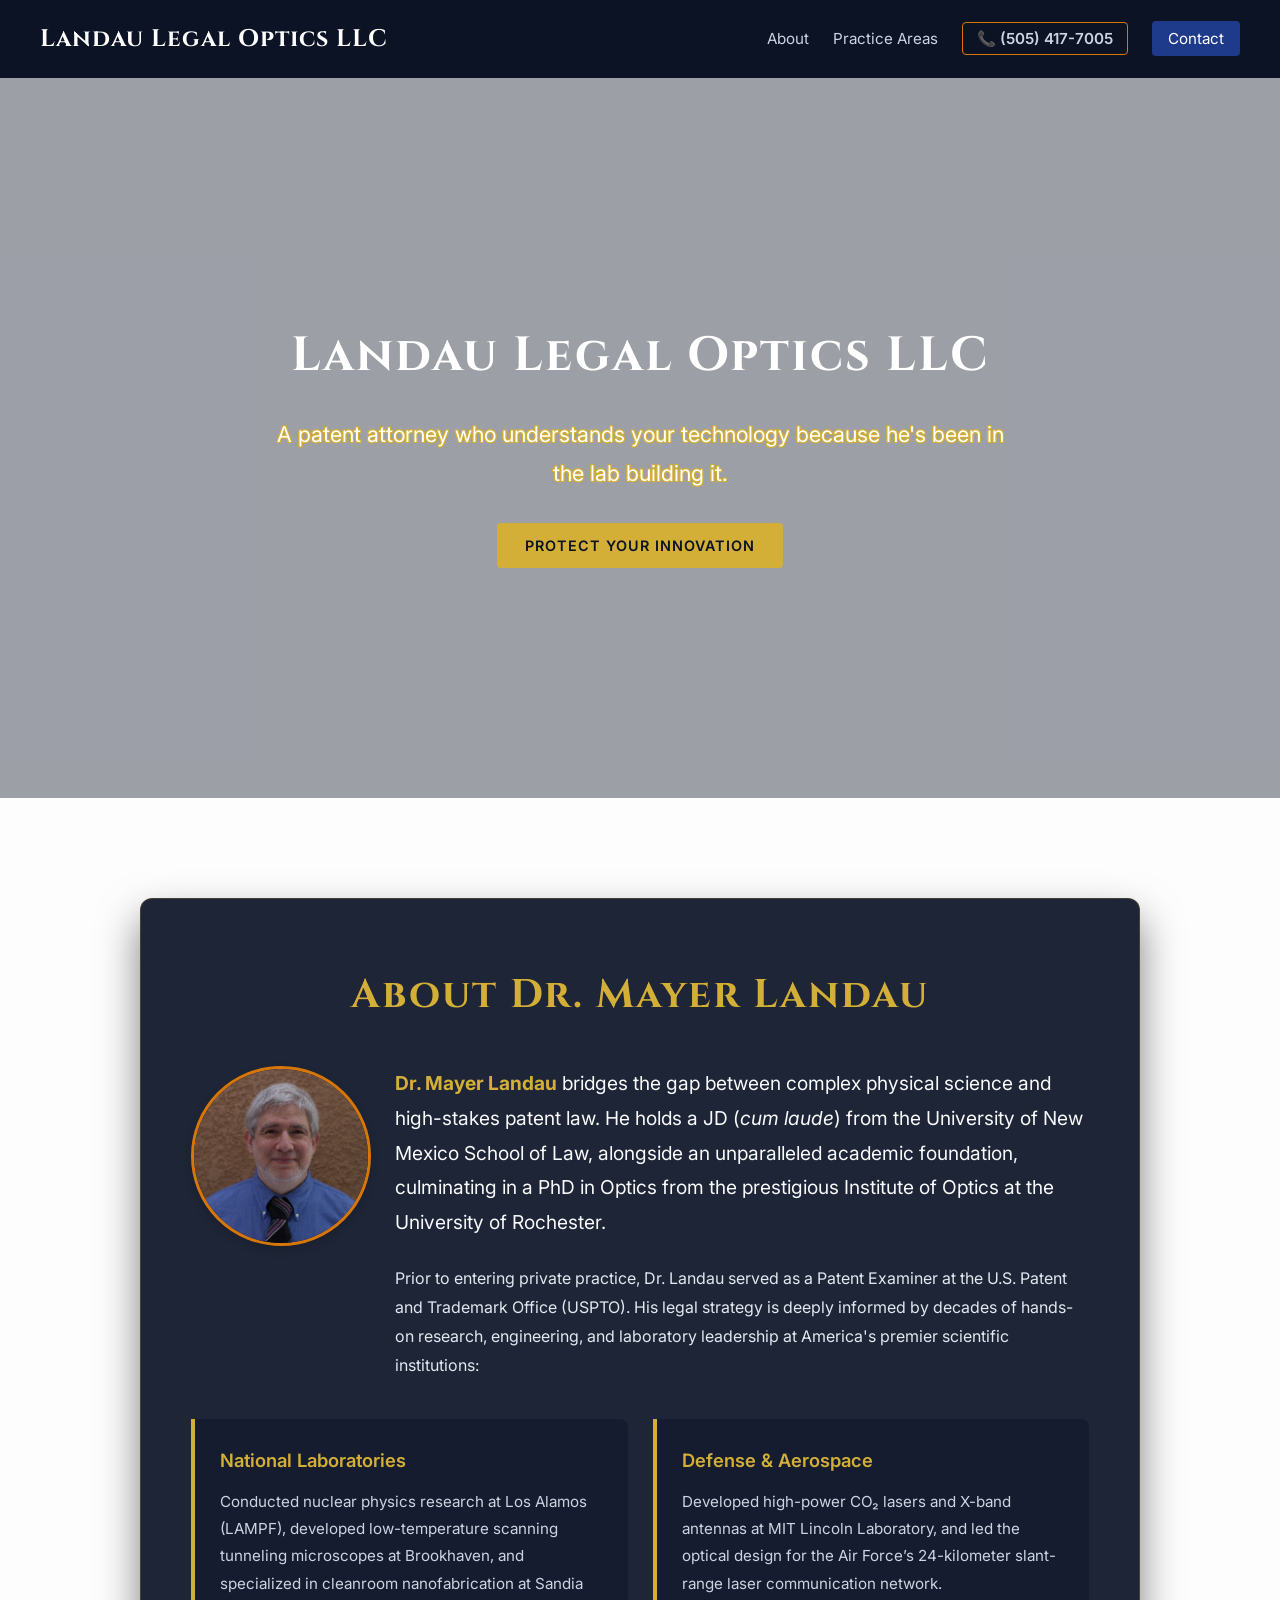
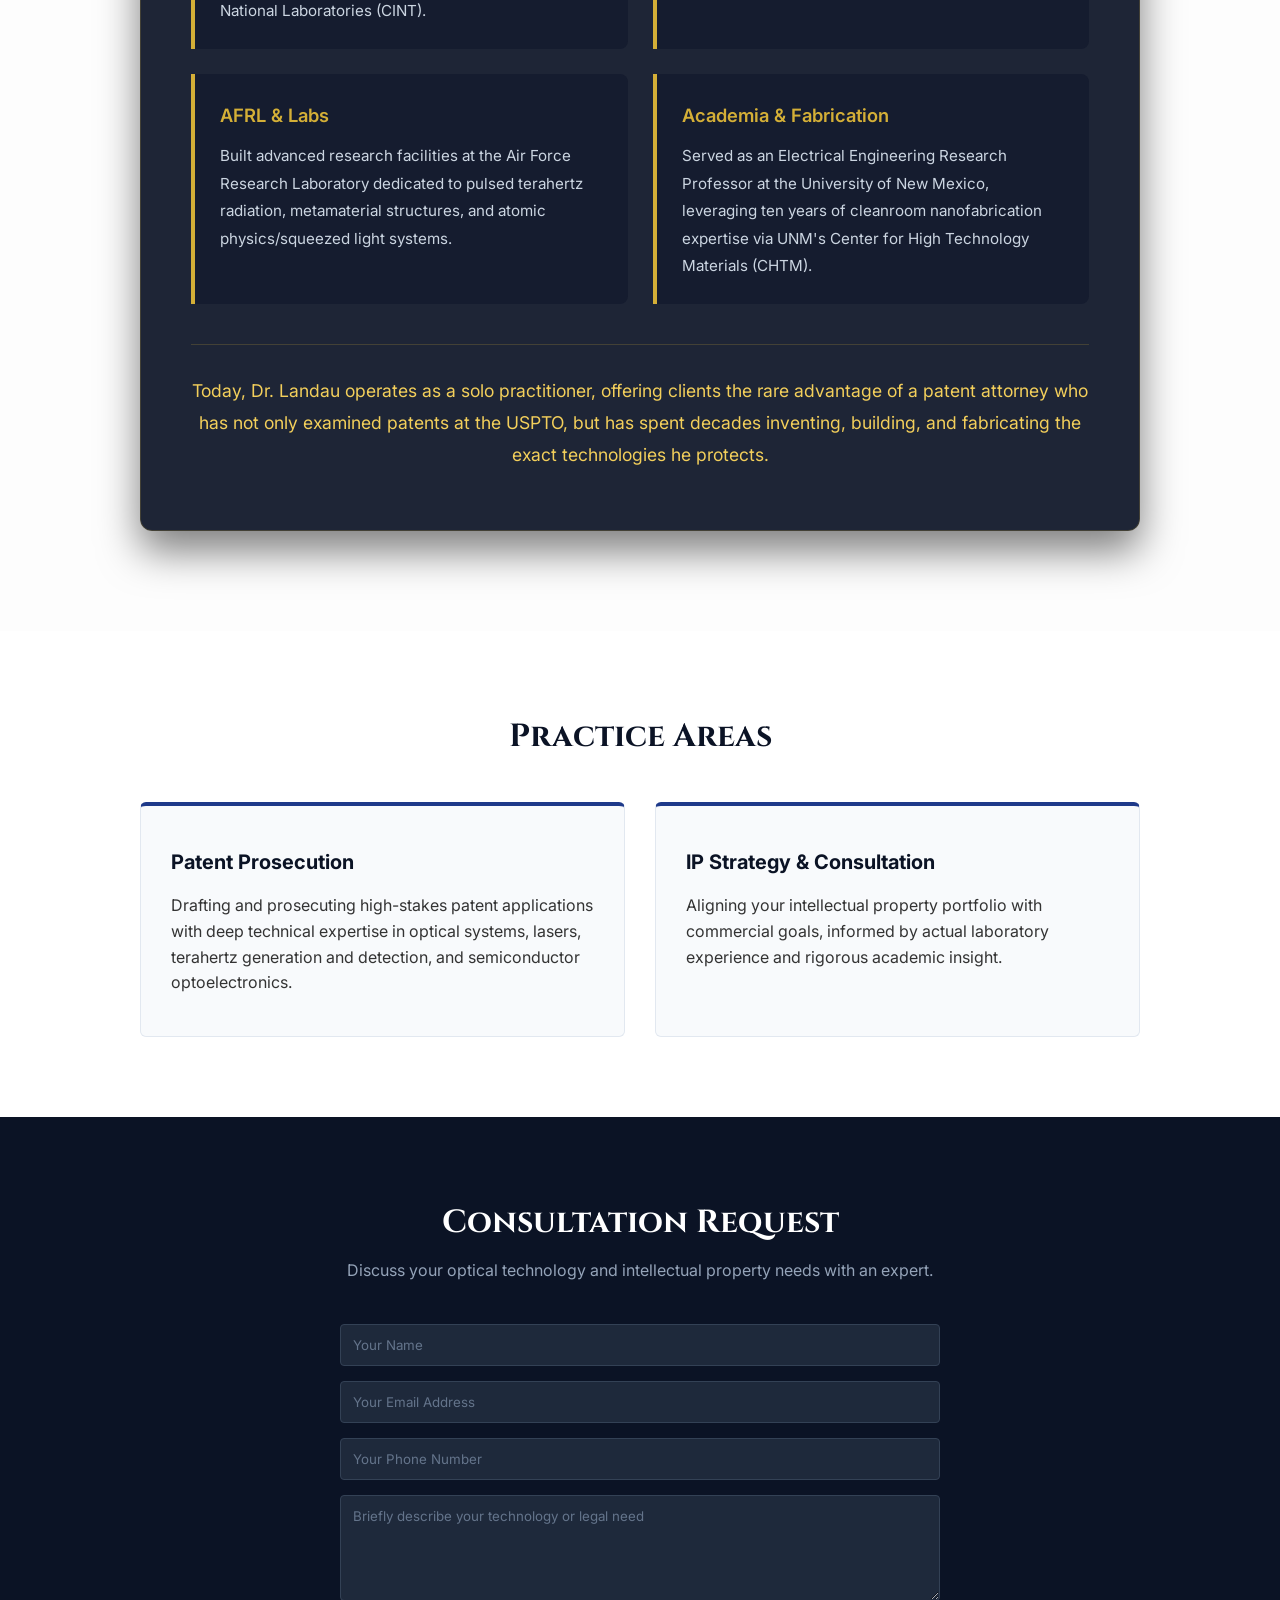
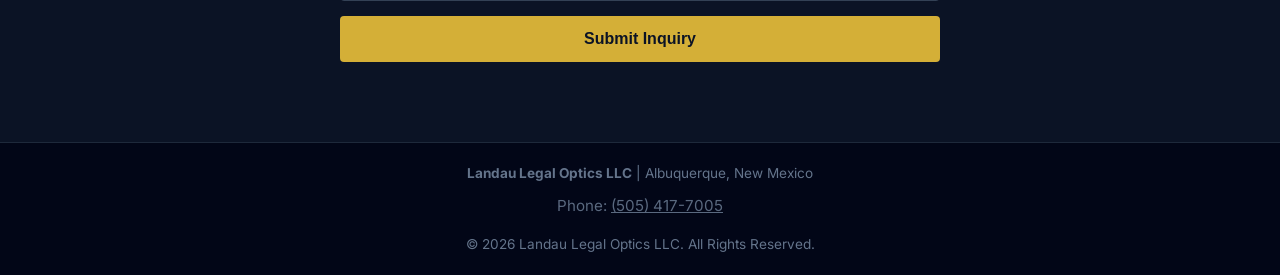
==== index.html @ c259e59f "Update stylesheet reference in index.html" ====
<!DOCTYPE html>
<html lang="en">
<head>
    <meta charset="UTF-8">
    <meta name="viewport" content="width=device-width, initial-scale=1.0">
    <title>Landau Legal Optics LLC | Patent Attorney</title>
    
    <!-- Your original stylesheet reference -->
    <link rel="stylesheet" href="styleFileForPatents.css">
    
    <!-- Google Fonts -->
    <link rel="preconnect" href="https://fonts.googleapis.com">
    <link rel="preconnect" href="https://fonts.gstatic.com" crossorigin>
    <link href="https://fonts.googleapis.com/css2?family=Cinzel:wght@500;700&family=Inter:wght@300;400;600&display=swap" rel="stylesheet">

    <!-- Cloudflare Turnstile Anti-Spam Script -->
    <script src="https://challenges.cloudflare.com/turnstile/v0/api.js" async defer></script>

    <style>
        /* Custom styling for phone link in header */
        .header-phone {
            color: #d97706; /* Vibrant warm amber hue */
            font-weight: 600;
            text-decoration: none;
            padding: 6px 14px;
            border: 1px solid #d97706;
            border-radius: 4px;
            transition: all 0.2s ease-in-out;
        }
        .header-phone:hover {
            background-color: #d97706;
            color: #ffffff;
        }

        /* Styles for the updated footer contact layout */
        .footer-details {
            margin-top: 10px;
            font-size: 0.95rem;
            opacity: 0.9;
        }
        .footer-details span {
            margin: 0 8px;
        }
    </style>
</head>
<body>

    <header class="main-header">
        <div class="logo">Landau Legal Optics LLC</div>
        <nav class="nav-links">
            <a href="#about">About</a>
            <a href="#services">Practice Areas</a>
            <!-- Replace 505-417-7005 with your actual phone number -->
            <a href="tel:5054177005" class="header-phone">📞 (505) 417-7005</a>
            <a href="#contact" class="btn-primary">Contact</a>
        </nav>
    </header>

    <section class="hero-section">
        <div class="hero-overlay"></div>
        <div class="hero-content">
            <h1>Landau Legal Optics LLC</h1>
            <p class="tagline">A patent attorney who understands your technology because he's been in the lab building it.</p>
            <a href="#contact" class="btn-action">Protect Your Innovation</a>
        </div>
    </section>

    <!-- Biography Section with Background Photo -->
<section id="about" class="bio-section-premium">
    <div class="bio-glass-panel">
        <h2>About Dr. Mayer Landau</h2>
        
        <!-- Flexible container for photo + introductory text -->
        <div class="bio-intro-container">
            <div class="bio-photo-wrapper">
                <img src="webPortrait1920x1426.jpg" alt="Dr. Mayer Landau, Patent Attorney" class="bio-photo">
            </div>
            <div class="bio-intro-text">
                <p class="bio-lead"><strong>Dr. Mayer Landau</strong> bridges the gap between complex physical science and high-stakes patent law. He holds a JD (<em>cum laude</em>) from the University of New Mexico School of Law, alongside an unparalleled academic foundation, culminating in a PhD in Optics from the prestigious Institute of Optics at the University of Rochester.</p>
                <p>Prior to entering private practice, Dr. Landau served as a Patent Examiner at the U.S. Patent and Trademark Office (USPTO). His legal strategy is deeply informed by decades of hands-on research, engineering, and laboratory leadership at America's premier scientific institutions:</p>
            </div>
        </div> <!-- Properly closes bio-intro-container -->

        <div class="bio-highlights-premium">
            <div class="highlight-card">
                <h3>National Laboratories</h3>
                <p>Conducted nuclear physics research at Los Alamos (LAMPF), developed low-temperature scanning tunneling microscopes at Brookhaven, and specialized in cleanroom nanofabrication at Sandia National Laboratories (CINT).</p>
            </div>
            <div class="highlight-card">
                <h3>Defense & Aerospace</h3>
                <p>Developed high-power CO₂ lasers and X-band antennas at MIT Lincoln Laboratory, and led the optical design for the Air Force’s 24-kilometer slant-range laser communication network.</p>
            </div>
            <div class="highlight-card">
                <h3>AFRL & Labs</h3>
                <p>Built advanced research facilities at the Air Force Research Laboratory dedicated to pulsed terahertz radiation, metamaterial structures, and atomic physics/squeezed light systems.</p>
            </div>
            <div class="highlight-card">
                <h3>Academia & Fabrication</h3>
                <p>Served as an Electrical Engineering Research Professor at the University of New Mexico, leveraging ten years of cleanroom nanofabrication expertise via UNM's Center for High Technology Materials (CHTM).</p>
            </div>
        </div>

        <p class="bio-footer-premium">Today, Dr. Landau operates as a solo practitioner, offering clients the rare advantage of a patent attorney who has not only examined patents at the USPTO, but has spent decades inventing, building, and fabricating the exact technologies he protects.</p>
    </div>
</section>

    <section id="services" class="services-section">
        <h2>Practice Areas</h2>
        <div class="services-grid">
            <div class="service-card">
                <h3>Patent Prosecution</h3>
                <p>Drafting and prosecuting high-stakes patent applications with deep technical expertise in optical systems, lasers, terahertz generation and detection, and semiconductor optoelectronics.</p>
            </div>
            <div class="service-card">
                <h3>IP Strategy & Consultation</h3>
                <p>Aligning your intellectual property portfolio with commercial goals, informed by actual laboratory experience and rigorous academic insight.</p>
            </div>
        </div>
    </section>

    <section id="contact" class="contact-section">
        <h2>Consultation Request</h2>
        <p>Discuss your optical technology and intellectual property needs with an expert.</p>
        <form class="contact-form" action="https://api.web3forms.com/submit" method="POST">
            <!-- Your unique access key -->
            <input type="hidden" name="access_key" value="41d775ec-784f-4478-9a0b-4e5d601a7ad0">
            
            <input type="text" name="name" placeholder="Your Name" required>
            <input type="email" name="email" placeholder="Your Email Address" required>
            <input type="tel" name="phone" placeholder="Your Phone Number">
            <textarea name="message" placeholder="Briefly describe your technology or legal need" rows="5" required></textarea>
              
            <!-- Cloudflare Turnstile Anti-Spam Widget (Optional but highly recommended) -->
            <!-- <div class="cf-turnstile" data-sitekey="0x4AAAAAAD7kCtltdoSoajpW"></div> -->
            <input type="checkbox" name="botcheck" class="hidden" style="display: none;">
            
            <button type="submit" class="btn-submit">Submit Inquiry</button>
        </form>
    </section>

    <footer class="main-footer">
        <p><strong>Landau Legal Optics LLC</strong> | Albuquerque, New Mexico</p>
        <p class="footer-details">
            <!-- Replace 505-417-7005 with your phone number -->
            Phone: <a href="tel:5054177005" style="color: inherit;">(505) 417-7005</a>
        </p>
        <p style="margin-top: 15px;">&copy; 2026 Landau Legal Optics LLC. All Rights Reserved.</p>
    </footer>

</body>
</html>
---- styleFileForPatents.css ----
/* --- Global Reset & Base Styles --- */
* {
    margin: 0;
    padding: 0;
    box-sizing: border-box;
}

body {
    font-family: 'Inter', sans-serif;
    color: #333;
    line-height: 1.6;
    background-color: #fdfdfd;
}

/* --- Navigation Header --- */
.main-header {
    display: flex;
    justify-content: space-between;
    align-items: center;
    padding: 20px 40px;
    background-color: #0b1325; /* Deep, professional navy */
    color: #fff;
    position: sticky;
    top: 0;
    z-index: 100;
}

.logo {
    font-family: 'Cinzel', serif; /* Elegant, editorial serif for legal branding */
    font-size: 1.5rem;
    font-weight: 700;
    letter-spacing: 1px;
}

.nav-links a {
    color: #cbd5e1;
    text-decoration: none;
    margin-left: 20px;
    font-size: 0.95rem;
    transition: color 0.3s ease;
}

.nav-links a:hover {
    color: #fff;
}

.nav-links .btn-primary {
    background-color: #1e3a8a;
    padding: 8px 16px;
    border-radius: 4px;
    color: #fff;
}

.nav-links .btn-primary:hover {
    background-color: #2563eb;
}

/* --- Hero Section (with Optics Lab Background) --- */
.hero-section {
    position: relative;
    height: 80vh;
    min-height: 500px;
    display: flex;
    align-items: center;
    justify-content: center;
    text-align: center;
    color: #fff;
    /* Placeholder image path - replace with your actual image file */
    background-image: url('photo-optics-01.jpg'); 
    background-size: cover;
    background-position: center;
    background-repeat: no-repeat;
}

/* Semi-transparent dark overlay to make text highly readable */
.hero-overlay {
    position: absolute;
    top: 0;
    left: 0;
    width: 100%;
    height: 100%;
    background: rgba(11, 19, 37, 0.4); /* Deep navy tint */
    z-index: 1;
}

.hero-content {
    position: relative;
    z-index: 2;
    max-width: 800px;
    padding: 20px;
}

.hero-content h1 {
    font-family: 'Cinzel', serif;
    font-size: 3rem;
    margin-bottom: 20px;
    letter-spacing: 2px;
}

/*.hero-content .tagline {
    font-size: 1.35rem;
    font-weight: 300;
    margin-bottom: 40px;
    line-height: 1.8;
    color: #e2e8f0;
}*/
.hero-content .tagline {
    font-size: 1.35rem;
    font-weight: 400; /* Bumped to 400 so the outline looks cleaner on the letters */
    margin-bottom: 40px;
    line-height: 1.8;
    color: #ffffff; /* Crisp white for the core text filling */
    
    /* 8-way text shadow grid using your signature gold/yellow tone */
    text-shadow: 
        -1px -1px 0 #d4af37,  1px -1px 0 #d4af37, -1px  1px 0 #d4af37,  1px  1px 0 #d4af37,
        -1px  0px 0 #d4af37,  1px  0px 0 #d4af37,  0px -1px 0 #d4af37,  0px  1px 0 #d4af37;
     
    /* Native stroke rendering */
    /*-webkit-text-stroke: 1px #d4af37;*/
}


.btn-action {
    background-color: #d4af37; /* Clean gold accent color */
    color: #0b1325;
    padding: 14px 28px;
    text-decoration: none;
    font-weight: 600;
    border-radius: 4px;
    text-transform: uppercase;
    font-size: 0.9rem;
    letter-spacing: 1px;
    transition: background-color 0.3s ease;
}

.btn-action:hover {
    background-color: #f3cf5b;
}

/* --- Practice Areas Section --- */
.services-section {
    padding: 80px 40px;
    text-align: center;
    background-color: #fff;
}

.services-section h2 {
    font-family: 'Cinzel', serif;
    font-size: 2rem;
    margin-bottom: 40px;
    color: #0b1325;
}

.services-grid {
    display: flex;
    justify-content: center;
    gap: 30px;
    max-width: 1000px;
    margin: 0 auto;
    flex-wrap: wrap;
}

.service-card {
    background: #f8fafc;
    border: 1px solid #e2e8f0;
    padding: 40px 30px;
    border-radius: 6px;
    flex: 1;
    min-width: 280px;
    text-align: left;
    border-top: 4px solid #1e3a8a;
}

.service-card h3 {
    margin-bottom: 15px;
    color: #0b1325;
    font-size: 1.25rem;
}

/* --- Contact Section --- */
.contact-section {
    padding: 80px 40px;
    background-color: #0b1325;
    color: #fff;
    text-align: center;
}

.contact-section h2 {
    font-family: 'Cinzel', serif;
    font-size: 2rem;
    margin-bottom: 10px;
}

.contact-section p {
    color: #94a3b8;
    margin-bottom: 40px;
}

.contact-form {
    max-width: 600px;
    margin: 0 auto;
    display: flex;
    flex-direction: column;
    gap: 15px;
}

.contact-form input, 
.contact-form textarea {
    width: 100%;
    padding: 12px;
    border: 1px solid #334155;
    background-color: #1e293b;
    color: #fff;
    border-radius: 4px;
    font-family: 'Inter', sans-serif;
}

.contact-form input::placeholder, 
.contact-form textarea::placeholder {
    color: #64748b;
}

.btn-submit {
    background-color: #d4af37;
    color: #0b1325;
    border: none;
    padding: 14px;
    font-weight: 600;
    border-radius: 4px;
    cursor: pointer;
    font-size: 1rem;
    transition: background-color 0.3s ease;
}

.btn-submit:hover {
    background-color: #f3cf5b;
}

/* --- Footer --- */
.main-footer {
    background-color: #020617;
    color: #64748b;
    text-align: center;
    padding: 20px;
    font-size: 0.85rem;
    border-top: 1px solid #1e293b;
}

/* --- Responsive Adjustments --- */
@media (max-width: 768px) {
    .hero-content h1 {
        font-size: 2.2rem;
    }
    .hero-content .tagline {
        font-size: 1.1rem;
    }
    .main-header {
        flex-direction: column;
        gap: 15px;
    }
}

/* --- Premium Biography Section --- */
.bio-section-premium {
    position: relative;
    padding: 100px 40px;
    /* Replace with your second lab photo filename if different */
    background-image: url('photo-optics-02.jpg'); 
    background-size: cover;
    background-position: center;
    background-attachment: fixed; /* Optional: gives a nice parallax scrolling effect */
    background-repeat: no-repeat;
    display: flex;
    justify-content: center;
    align-items: center;
}

/* Semi-transparent dark container to house the text securely */
.bio-glass-panel {
    background: rgba(11, 19, 37, 0.92); /* Deep navy tint matching header */
    border: 1px solid rgba(212, 175, 55, 0.2); /* Subtle gold border edge */
    border-radius: 12px;
    max-width: 1000px;
    width: 100%;
    padding: 60px 50px;
    box-shadow: 0 20px 40px rgba(0, 0, 0, 0.5);
    color: #e2e8f0; /* Crisp off-white text for readability */
    line-height: 1.8;
}

.bio-glass-panel h2 {
    font-family: 'Cinzel', serif;
    font-size: 2.5rem;
    color: #d4af37; /* Antique Gold Title */
    text-align: center;
    margin-bottom: 35px;
    letter-spacing: 2px;
}

.bio-lead {
    font-size: 1.2rem;
    color: #f8fafc;
    margin-bottom: 25px;
}

.bio-lead strong {
    color: #d4af37; /* Pops the name out in gold */
}

/* Grid Layout for the Credentials */
.bio-highlights-premium {
    display: grid;
    grid-template-columns: repeat(auto-fit, minmax(400px, 1fr));
    gap: 25px;
    margin: 40px 0;
}

.highlight-card {
    background: rgba(15, 23, 42, 0.6); /* Slightly darker box contrast */
    border-left: 4px solid #d4af37; /* Gold accent pillar */
    padding: 25px;
    border-radius: 0 8px 8px 0;
}

.highlight-card h3 {
    font-family: 'Inter', sans-serif;
    color: #d4af37;
    font-size: 1.15rem;
    font-weight: 600;
    margin-bottom: 10px;
}

.highlight-card p {
    font-size: 0.95rem;
    color: #cbd5e1;
    margin: 0;
}

.bio-footer-premium {
    font-weight: 400;
    font-size: 1.1rem;
    color: #f3cf5b; /* Soft gold signature conclusion */
    border-top: 1px solid rgba(212, 175, 55, 0.2);
    padding-top: 30px;
    margin-top: 40px;
    text-align: center;
}

/* Responsive fixes for mobile devices */
@media (max-width: 768px) {
    .bio-section-premium {
        padding: 40px 20px;
    }
    .bio-glass-panel {
        padding: 30px 20px;
    }
    .bio-glass-panel h2 {
        font-size: 1.8rem;
    }
    .bio-highlights-premium {
        grid-template-columns: 1fr;
    }
}
    /* Bio Photo Layout Constraints */
.bio-intro-container {
    display: flex;
    flex-direction: column;
    align-items: center;
    gap: 1.5rem;
    margin-bottom: 2rem;
}

.bio-photo-wrapper {
    flex-shrink: 0;
    width: 180px;
    height: 180px;
}

.bio-photo {
    width: 100%;
    height: 100%;
    object-fit: cover;
    border-radius: 50%;
    border: 3px solid #d97706;
    box-shadow: 0 4px 10px rgba(0, 0, 0, 0.15);
}

@media (min-width: 768px) {
    .bio-intro-container {
        flex-direction: row;
        align-items: flex-start;
    }
}
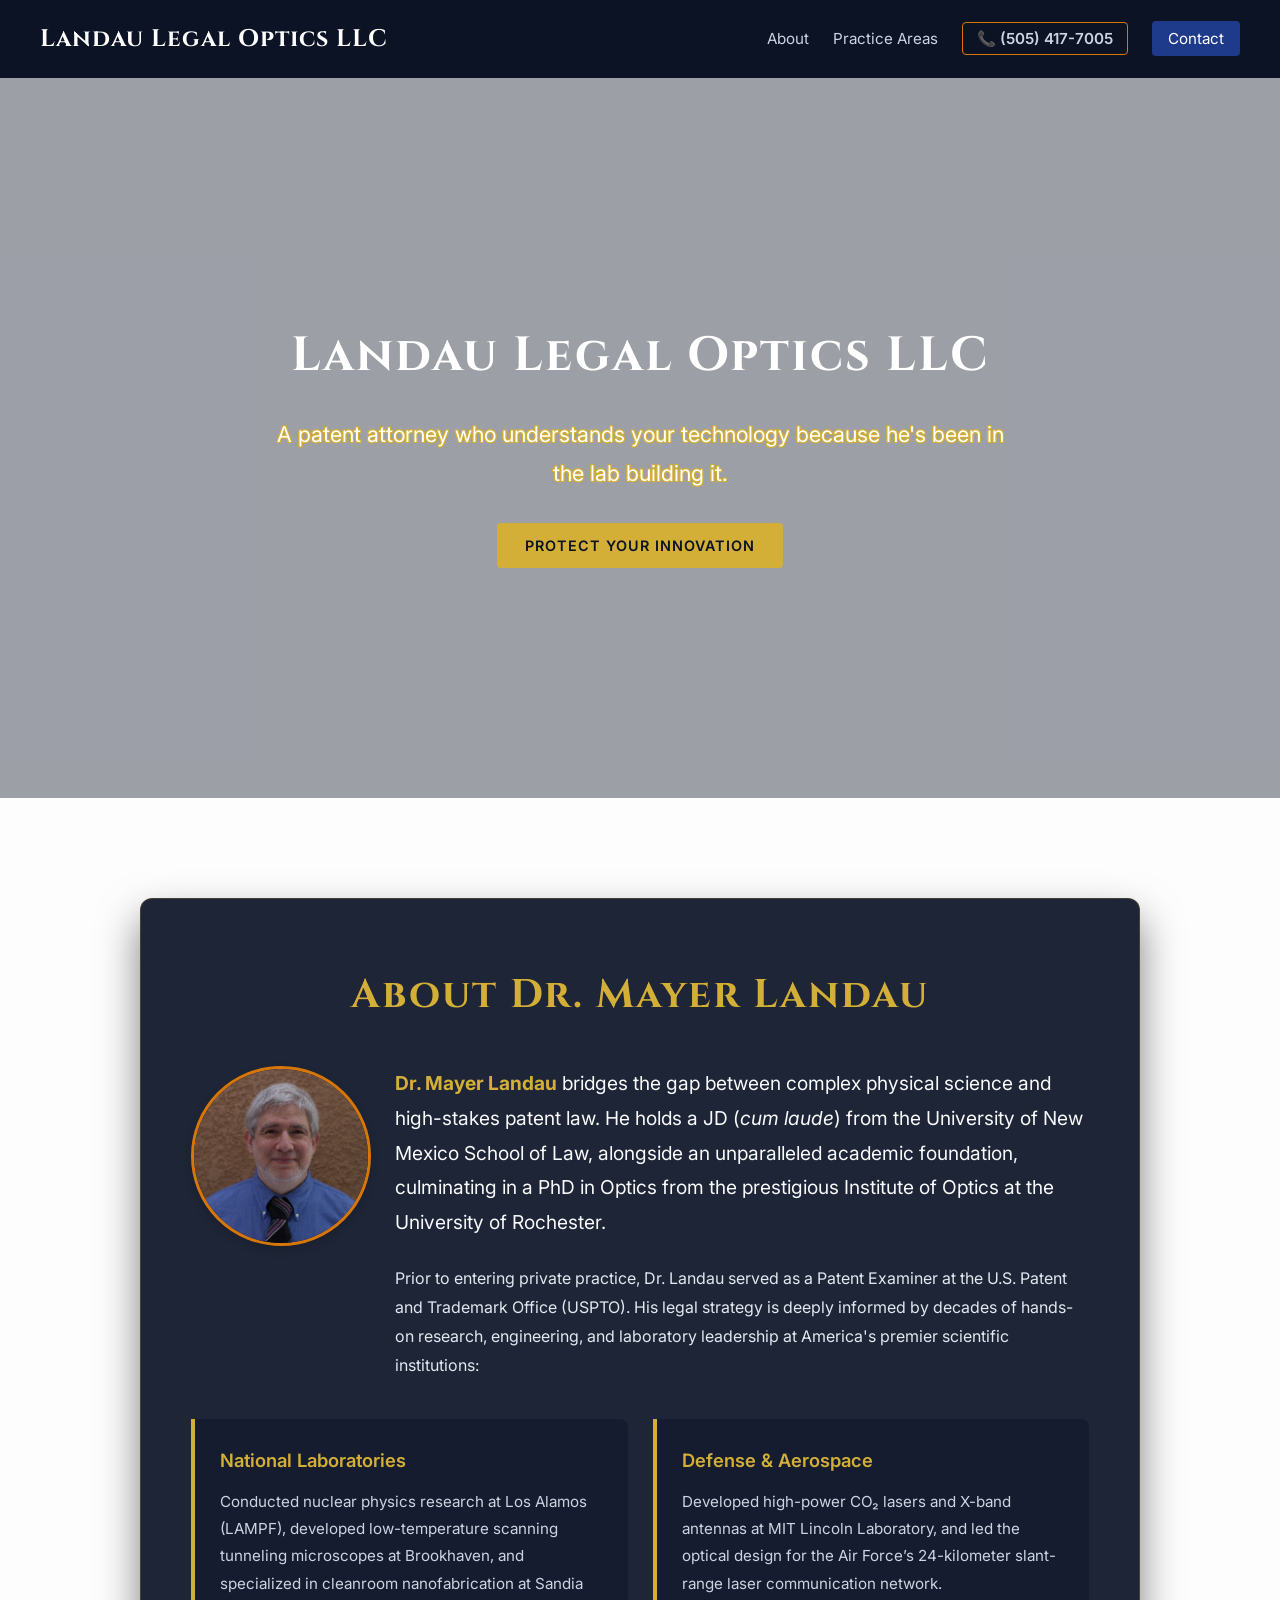
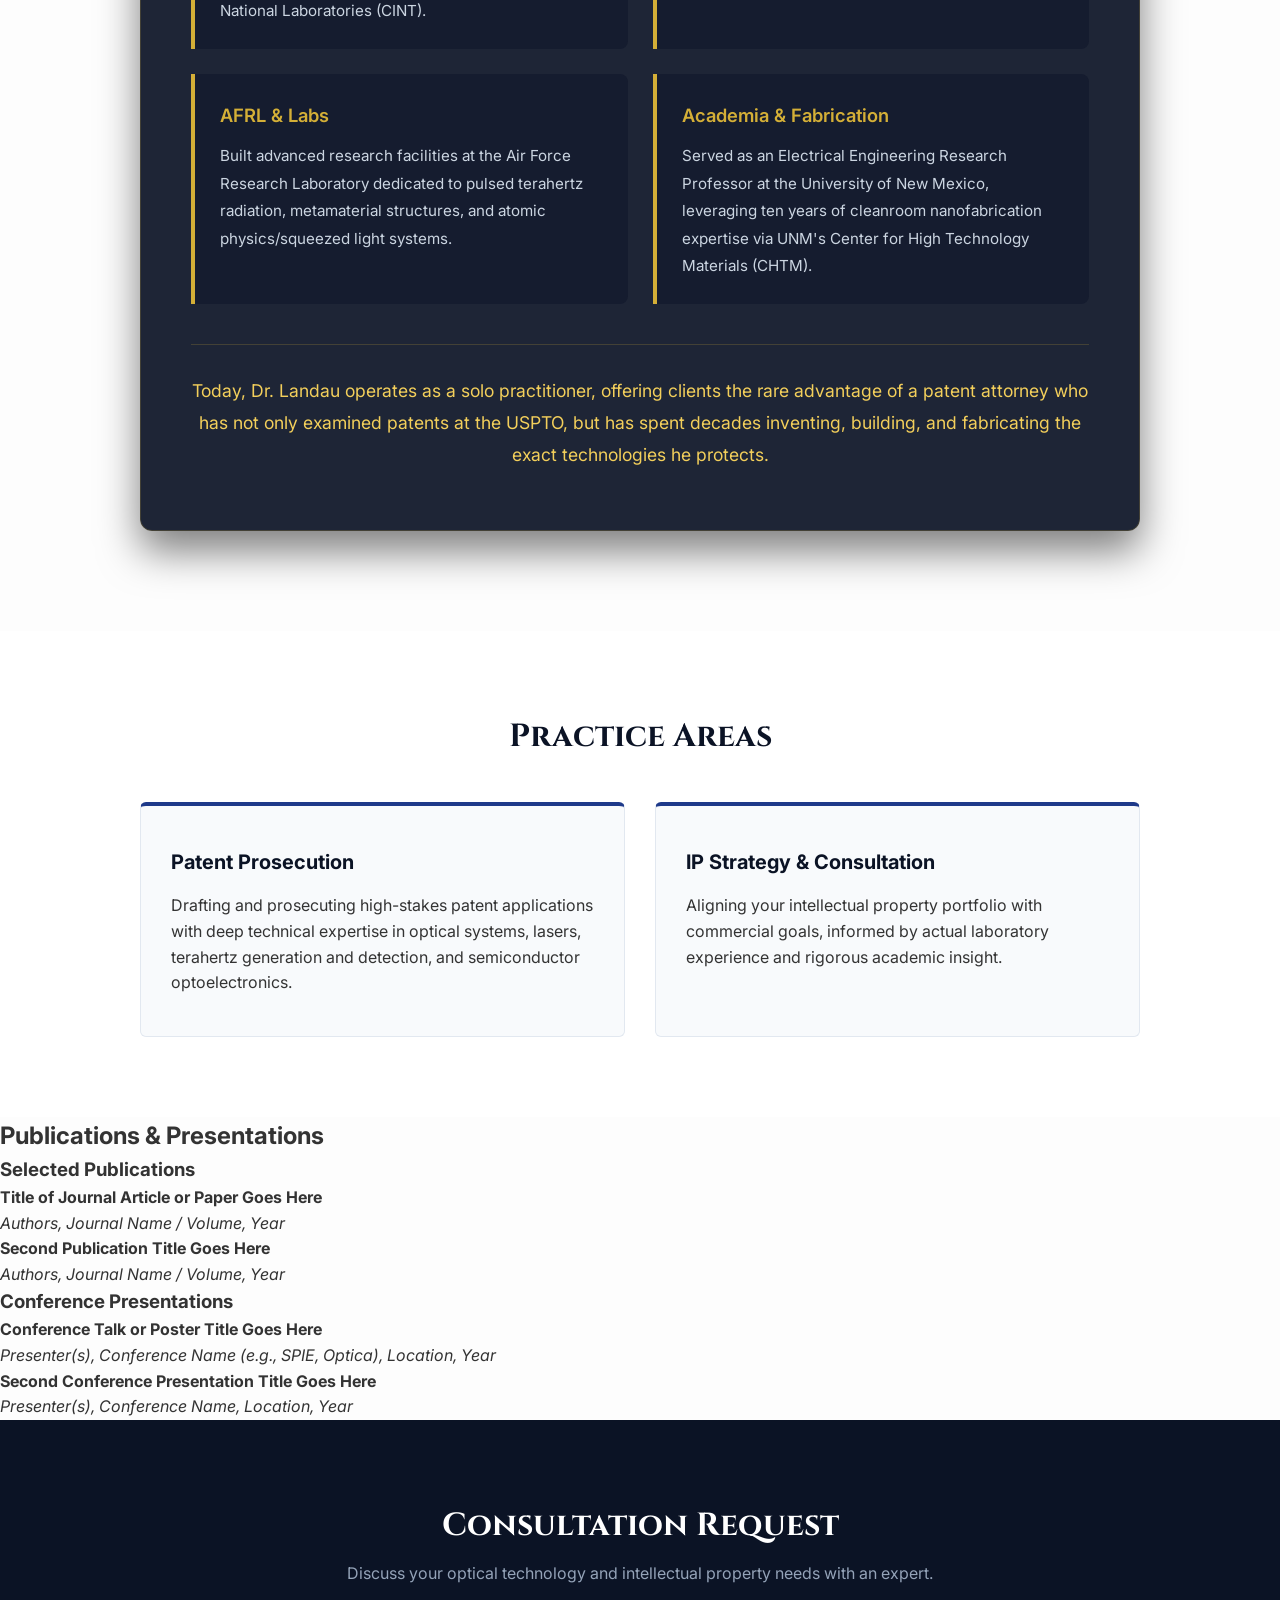
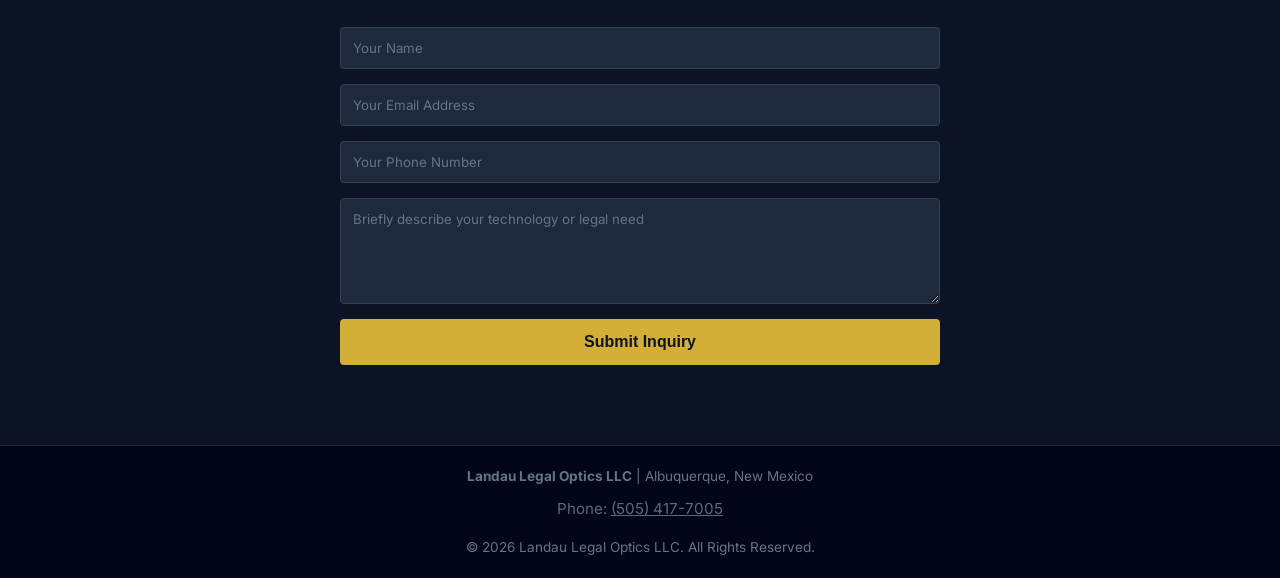
==== commit 4365b3bf: "Refactor index.html structure and content" ====
--- a/index.html
+++ b/index.html
@@ -118,6 +118,45 @@
         </div>
     </section>
 
+
+    <!-- Publications & Presentations Section -->
+    <section id="publications" class="publications-section">
+        <h2>Publications & Presentations</h2>
+        <div class="publications-container">
+            
+            <!-- Journal Publications Category -->
+            <div class="pub-category">
+                <h3>Selected Publications</h3>
+                <ul class="pub-list">
+                    <li>
+                        <strong>Title of Journal Article or Paper Goes Here</strong><br>
+                        <em>Authors, Journal Name / Volume, Year</em>
+                    </li>
+                    <li>
+                        <strong>Second Publication Title Goes Here</strong><br>
+                        <em>Authors, Journal Name / Volume, Year</em>
+                    </li>
+                </ul>
+            </div>
+
+            <!-- Conference Presentations Category -->
+            <div class="pub-category">
+                <h3>Conference Presentations</h3>
+                <ul class="pub-list">
+                    <li>
+                        <strong>Conference Talk or Poster Title Goes Here</strong><br>
+                        <em>Presenter(s), Conference Name (e.g., SPIE, Optica), Location, Year</em>
+                    </li>
+                    <li>
+                        <strong>Second Conference Presentation Title Goes Here</strong><br>
+                        <em>Presenter(s), Conference Name, Location, Year</em>
+                    </li>
+                </ul>
+            </div>
+
+        </div>
+    </section>
+    
     <section id="contact" class="contact-section">
         <h2>Consultation Request</h2>
         <p>Discuss your optical technology and intellectual property needs with an expert.</p>
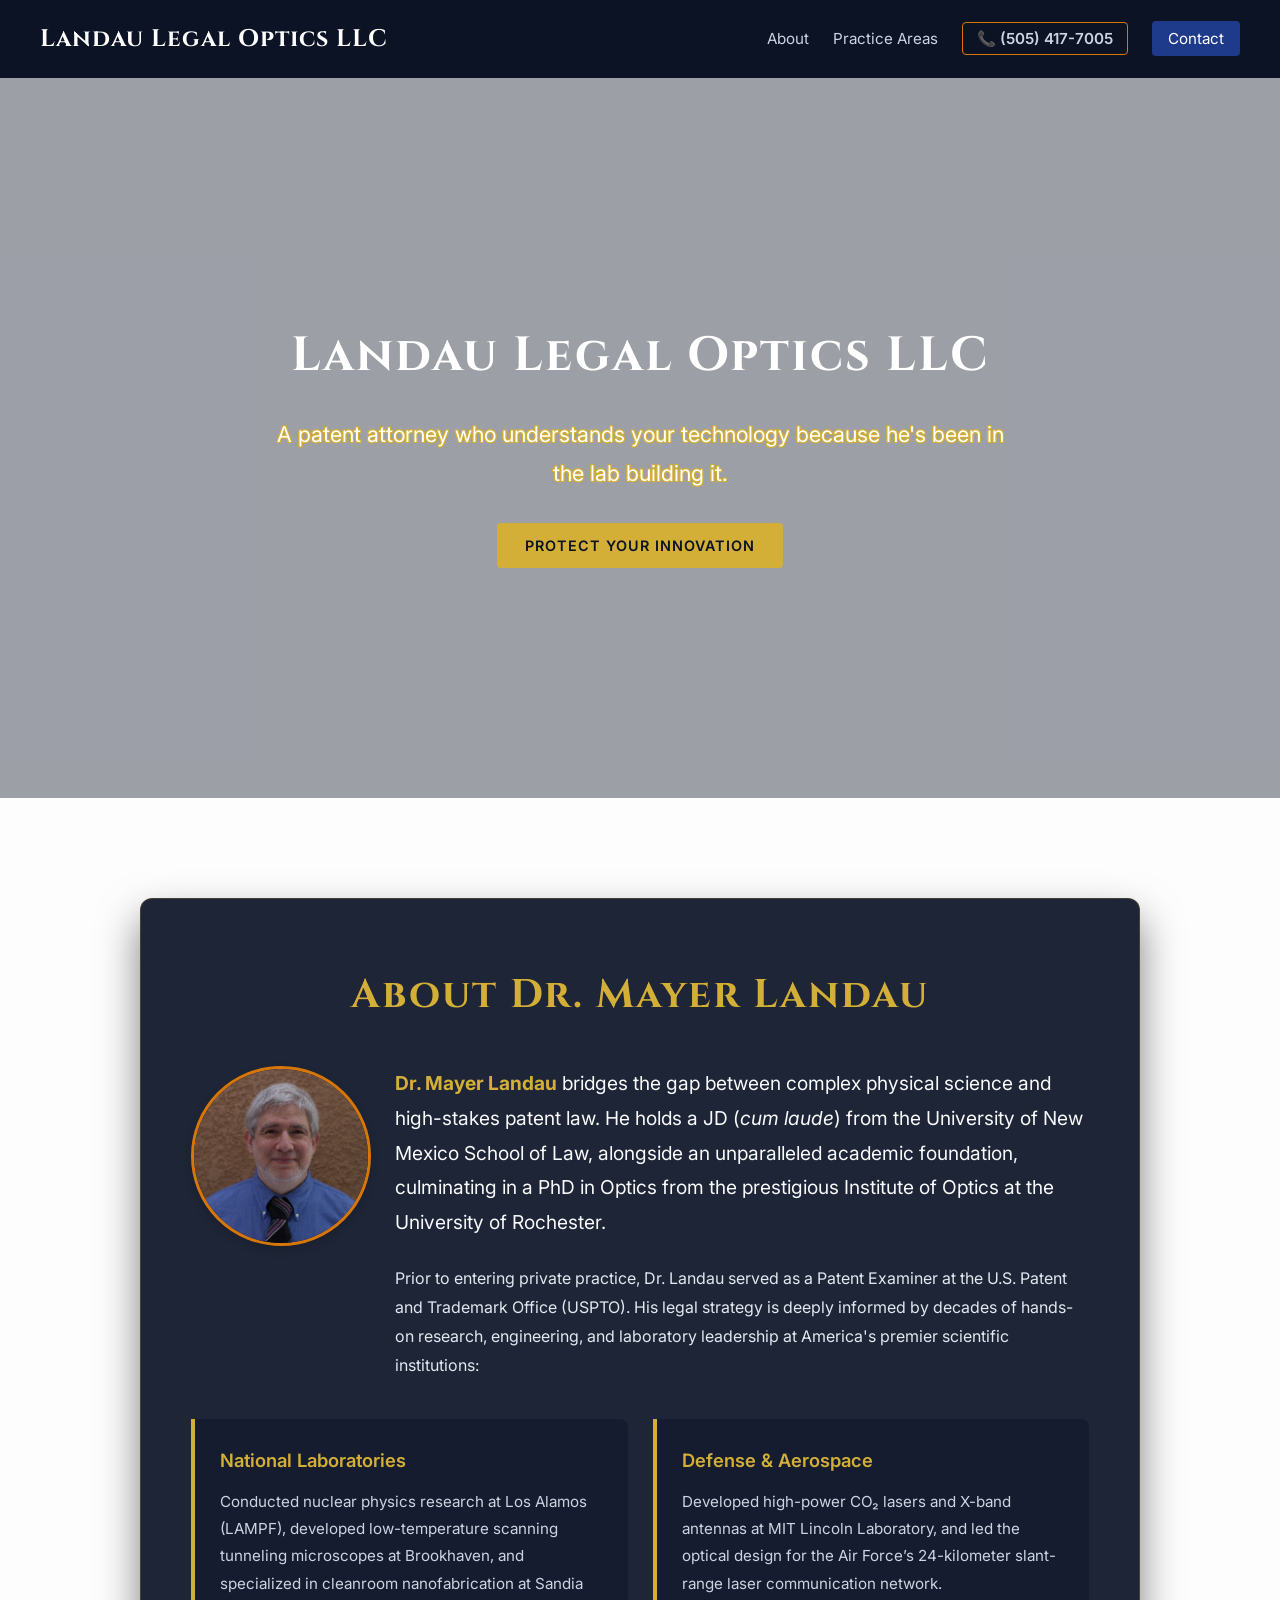
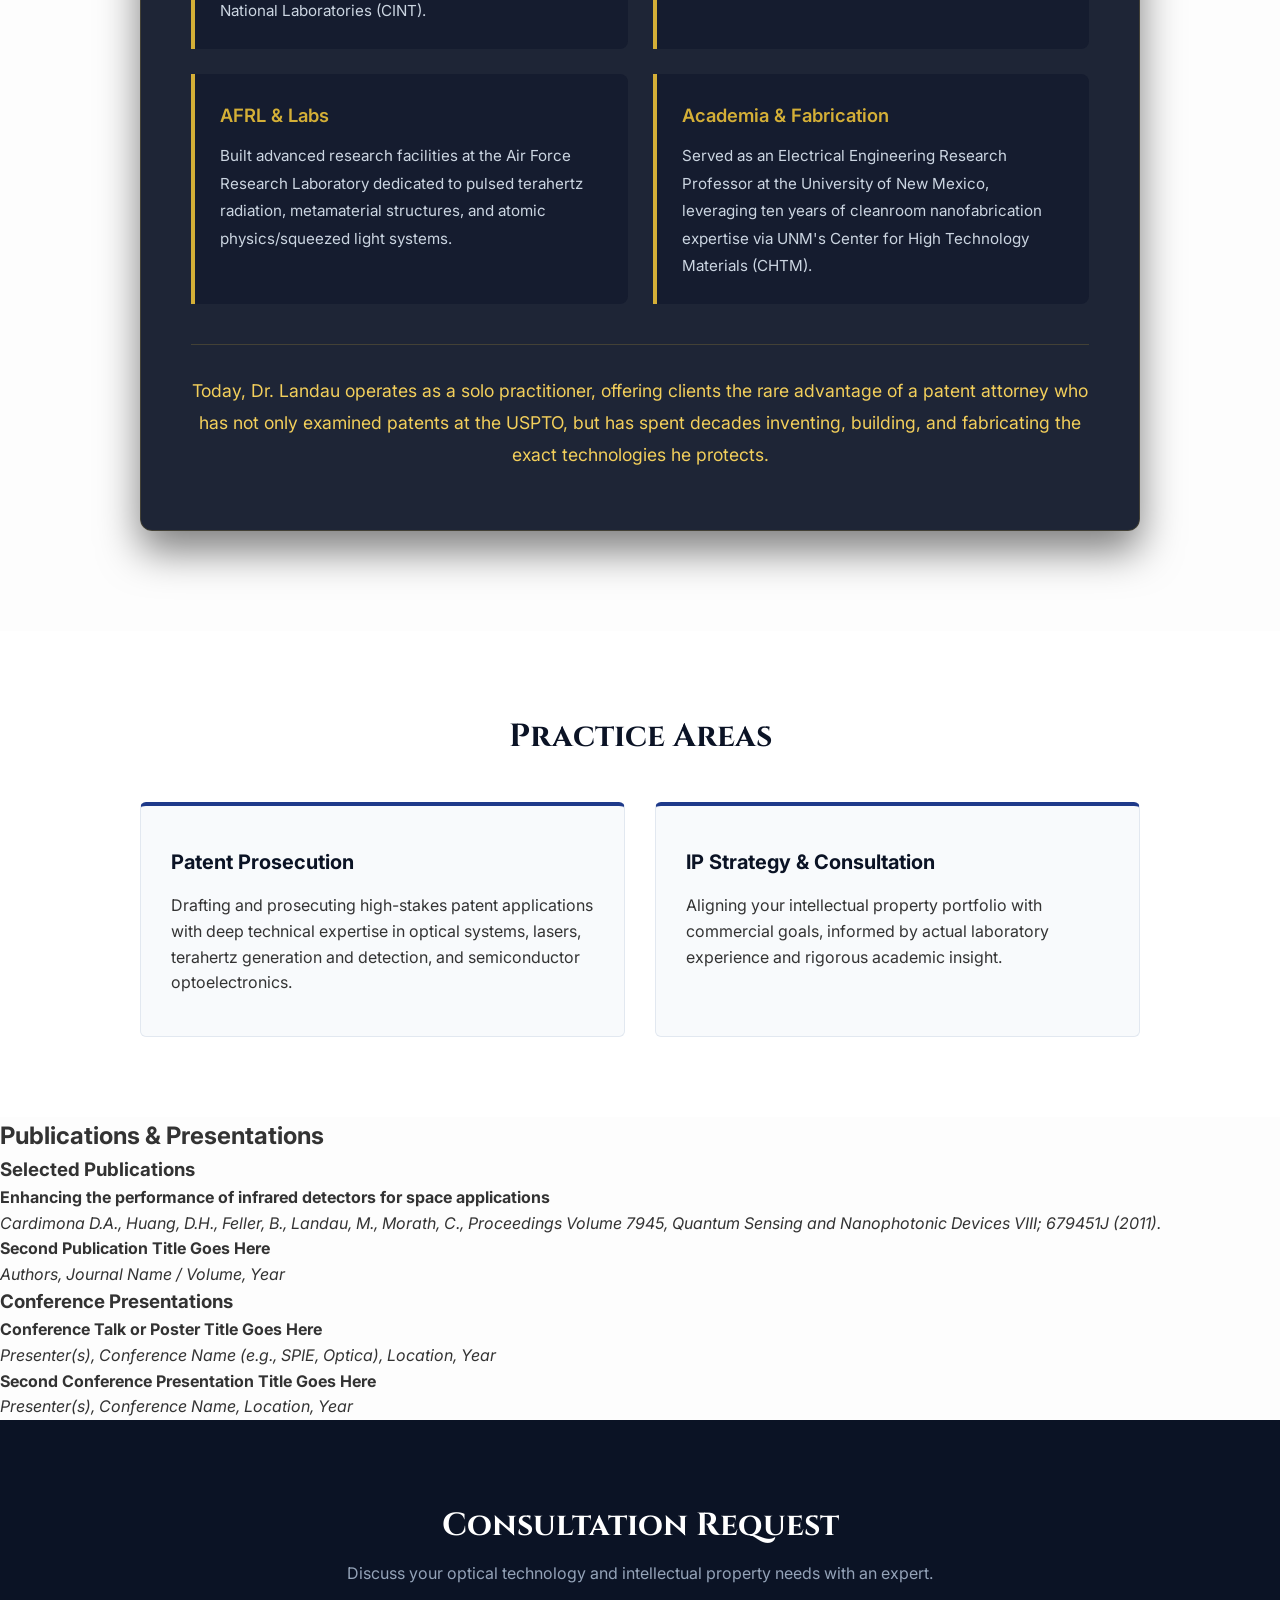
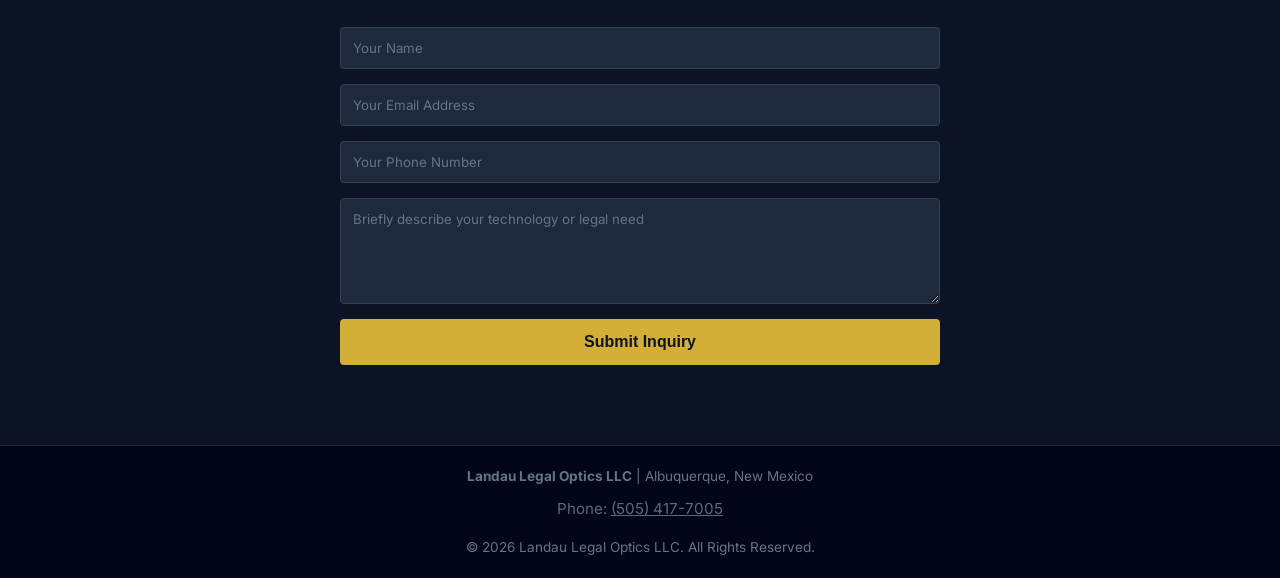
==== commit c13d9e9a: "Update index.html" ====
--- a/index.html
+++ b/index.html
@@ -129,8 +129,8 @@
                 <h3>Selected Publications</h3>
                 <ul class="pub-list">
                     <li>
-                        <strong>Title of Journal Article or Paper Goes Here</strong><br>
-                        <em>Authors, Journal Name / Volume, Year</em>
+                        <strong>Enhancing the performance of infrared detectors for space applications</strong><br>
+                        <em>Cardimona D.A., Huang, D.H., Feller, B., Landau, M., Morath, C., Proceedings Volume 7945, Quantum Sensing and Nanophotonic Devices VIII; 679451J (2011).</em>
                     </li>
                     <li>
                         <strong>Second Publication Title Goes Here</strong><br>
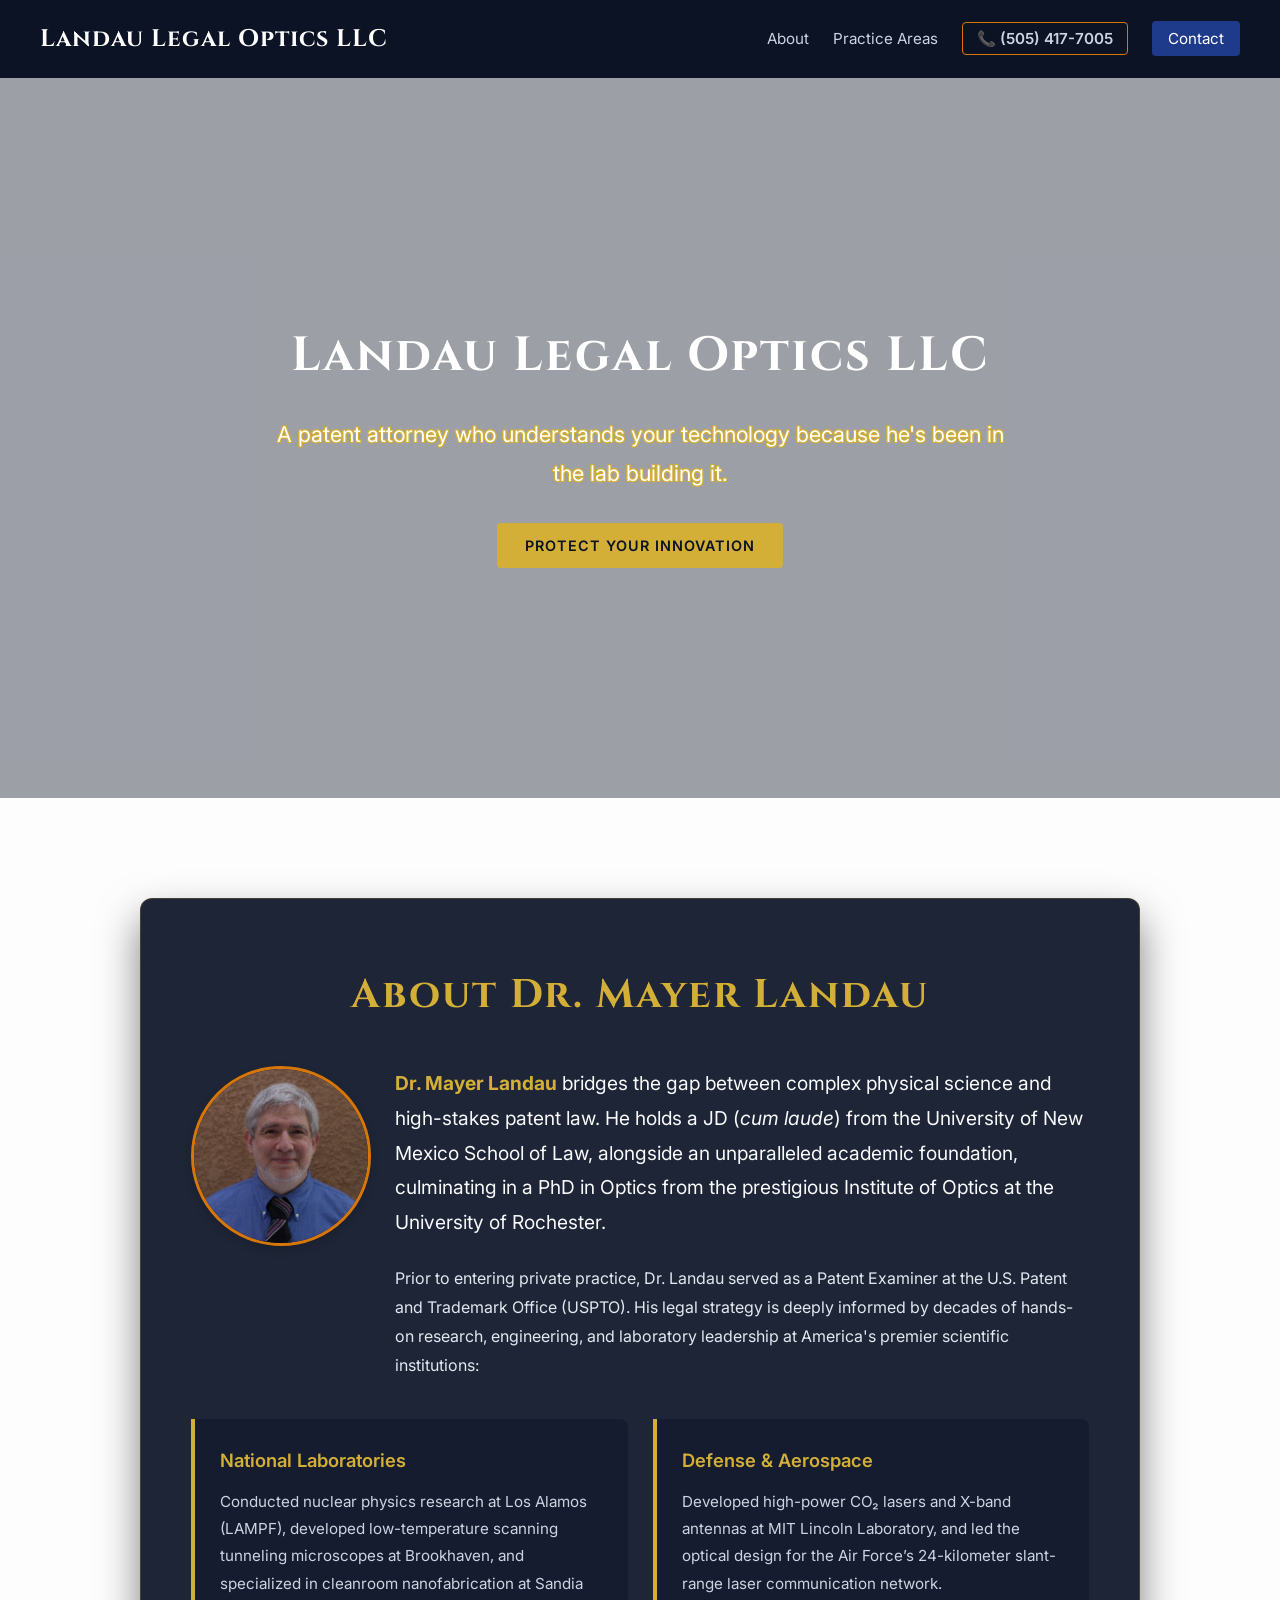
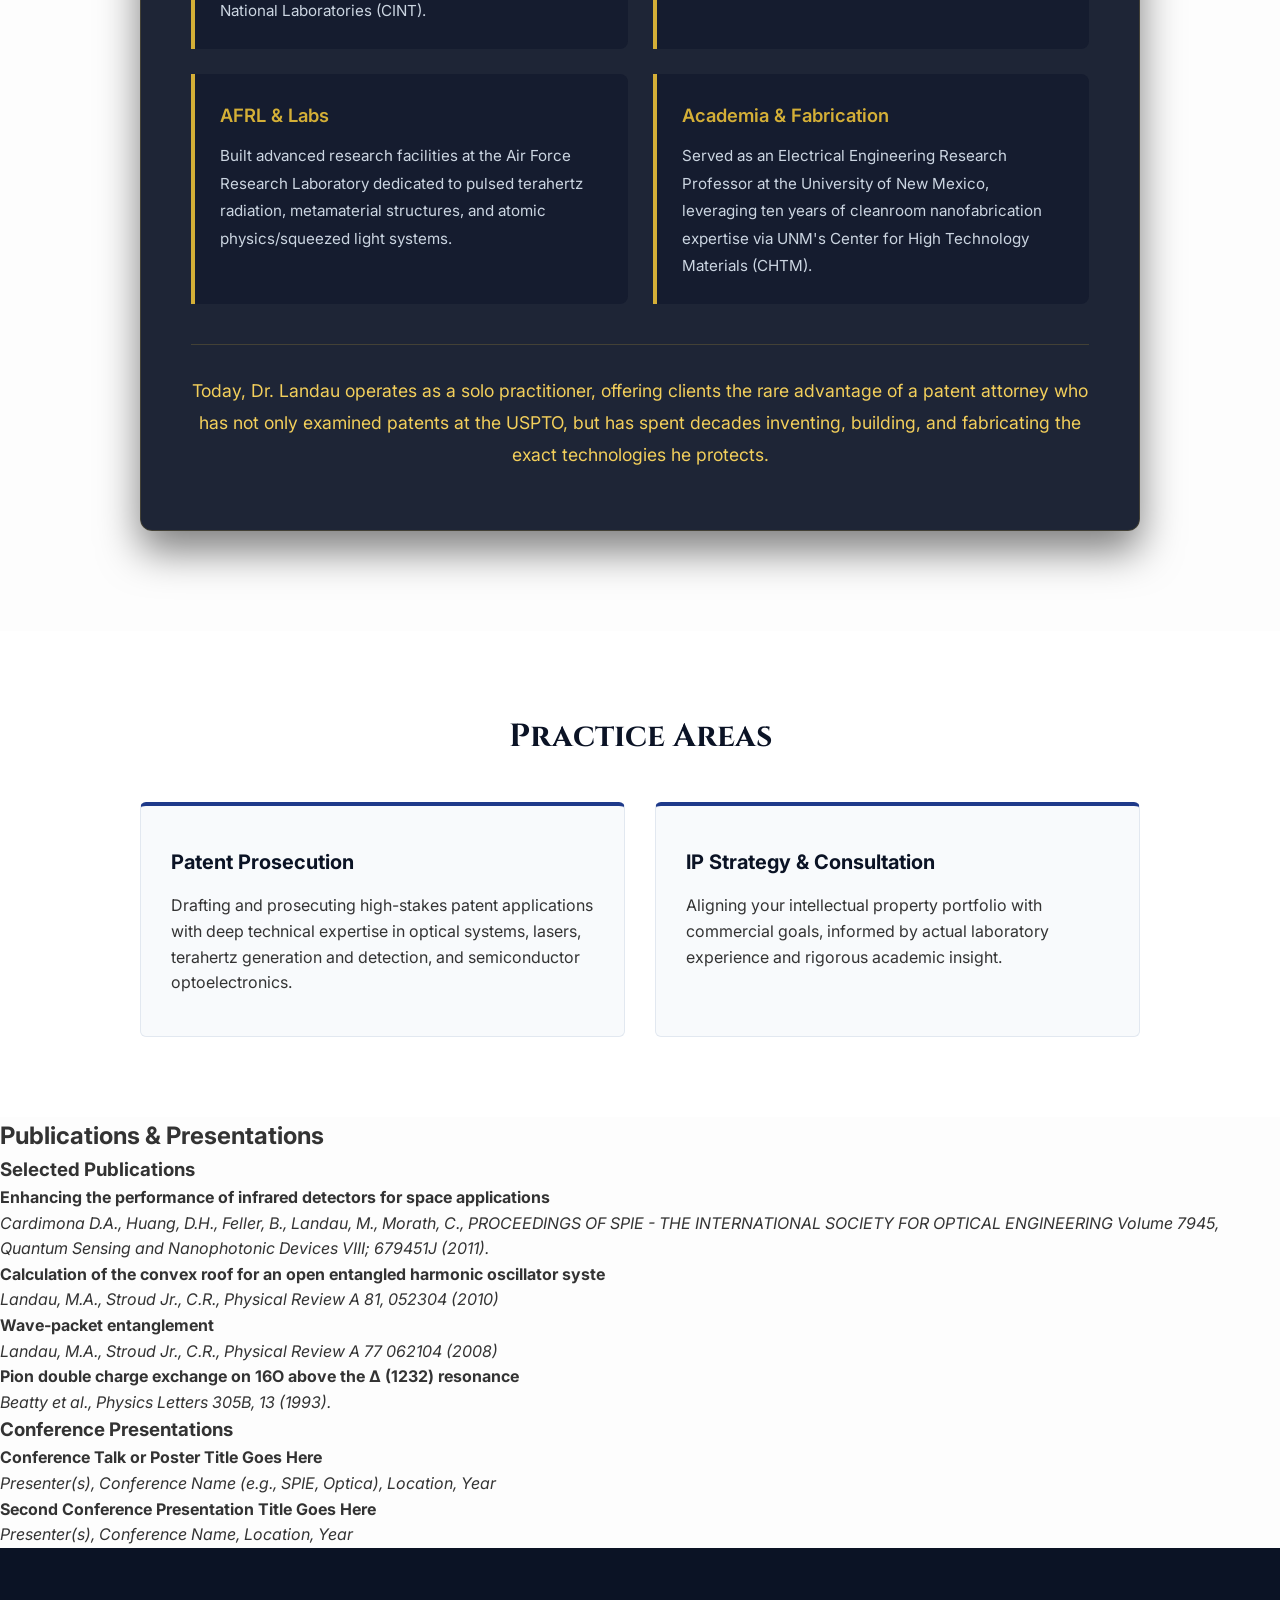
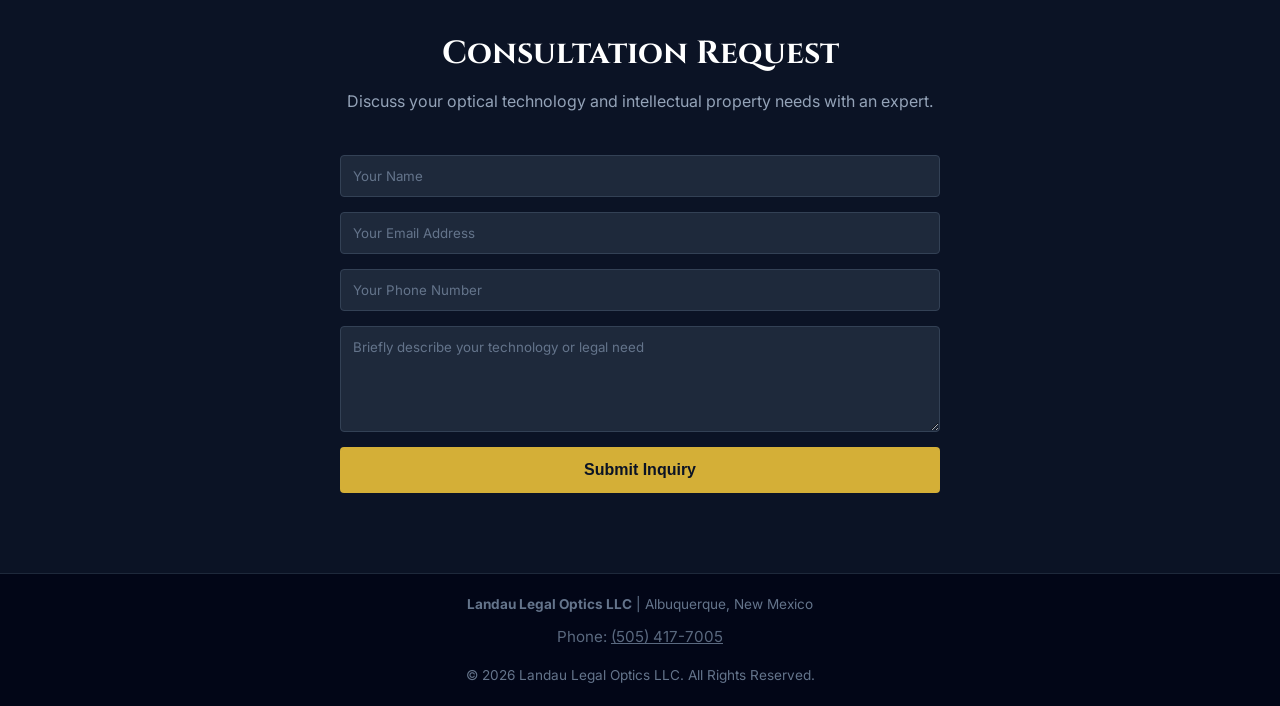
==== commit 03cc5d48: "Update index.html" ====
--- a/index.html
+++ b/index.html
@@ -130,11 +130,19 @@
                 <ul class="pub-list">
                     <li>
                         <strong>Enhancing the performance of infrared detectors for space applications</strong><br>
-                        <em>Cardimona D.A., Huang, D.H., Feller, B., Landau, M., Morath, C., Proceedings Volume 7945, Quantum Sensing and Nanophotonic Devices VIII; 679451J (2011).</em>
+                        <em>Cardimona D.A., Huang, D.H., Feller, B., Landau, M., Morath, C., PROCEEDINGS OF SPIE - THE INTERNATIONAL SOCIETY FOR OPTICAL ENGINEERING Volume 7945, Quantum Sensing and Nanophotonic Devices VIII; 679451J (2011).</em>
                     </li>
                     <li>
-                        <strong>Second Publication Title Goes Here</strong><br>
-                        <em>Authors, Journal Name / Volume, Year</em>
+                        <strong>Calculation of the convex roof for an open entangled harmonic oscillator syste</strong><br>
+                        <em>Landau, M.A., Stroud Jr., C.R., Physical Review A 81, 052304 (2010)</em>
+                    </li>
+                     <li>
+                        <strong>Wave-packet entanglement</strong><br>
+                        <em>Landau, M.A., Stroud Jr., C.R., Physical Review A 77 062104 (2008)</em>
+                    </li>
+                     <li>
+                        <strong>Pion double charge exchange on 16O above the ∆ (1232) resonance</strong><br>
+                        <em>Beatty et al., Physics Letters 305B, 13 (1993).</em>
                     </li>
                 </ul>
             </div>
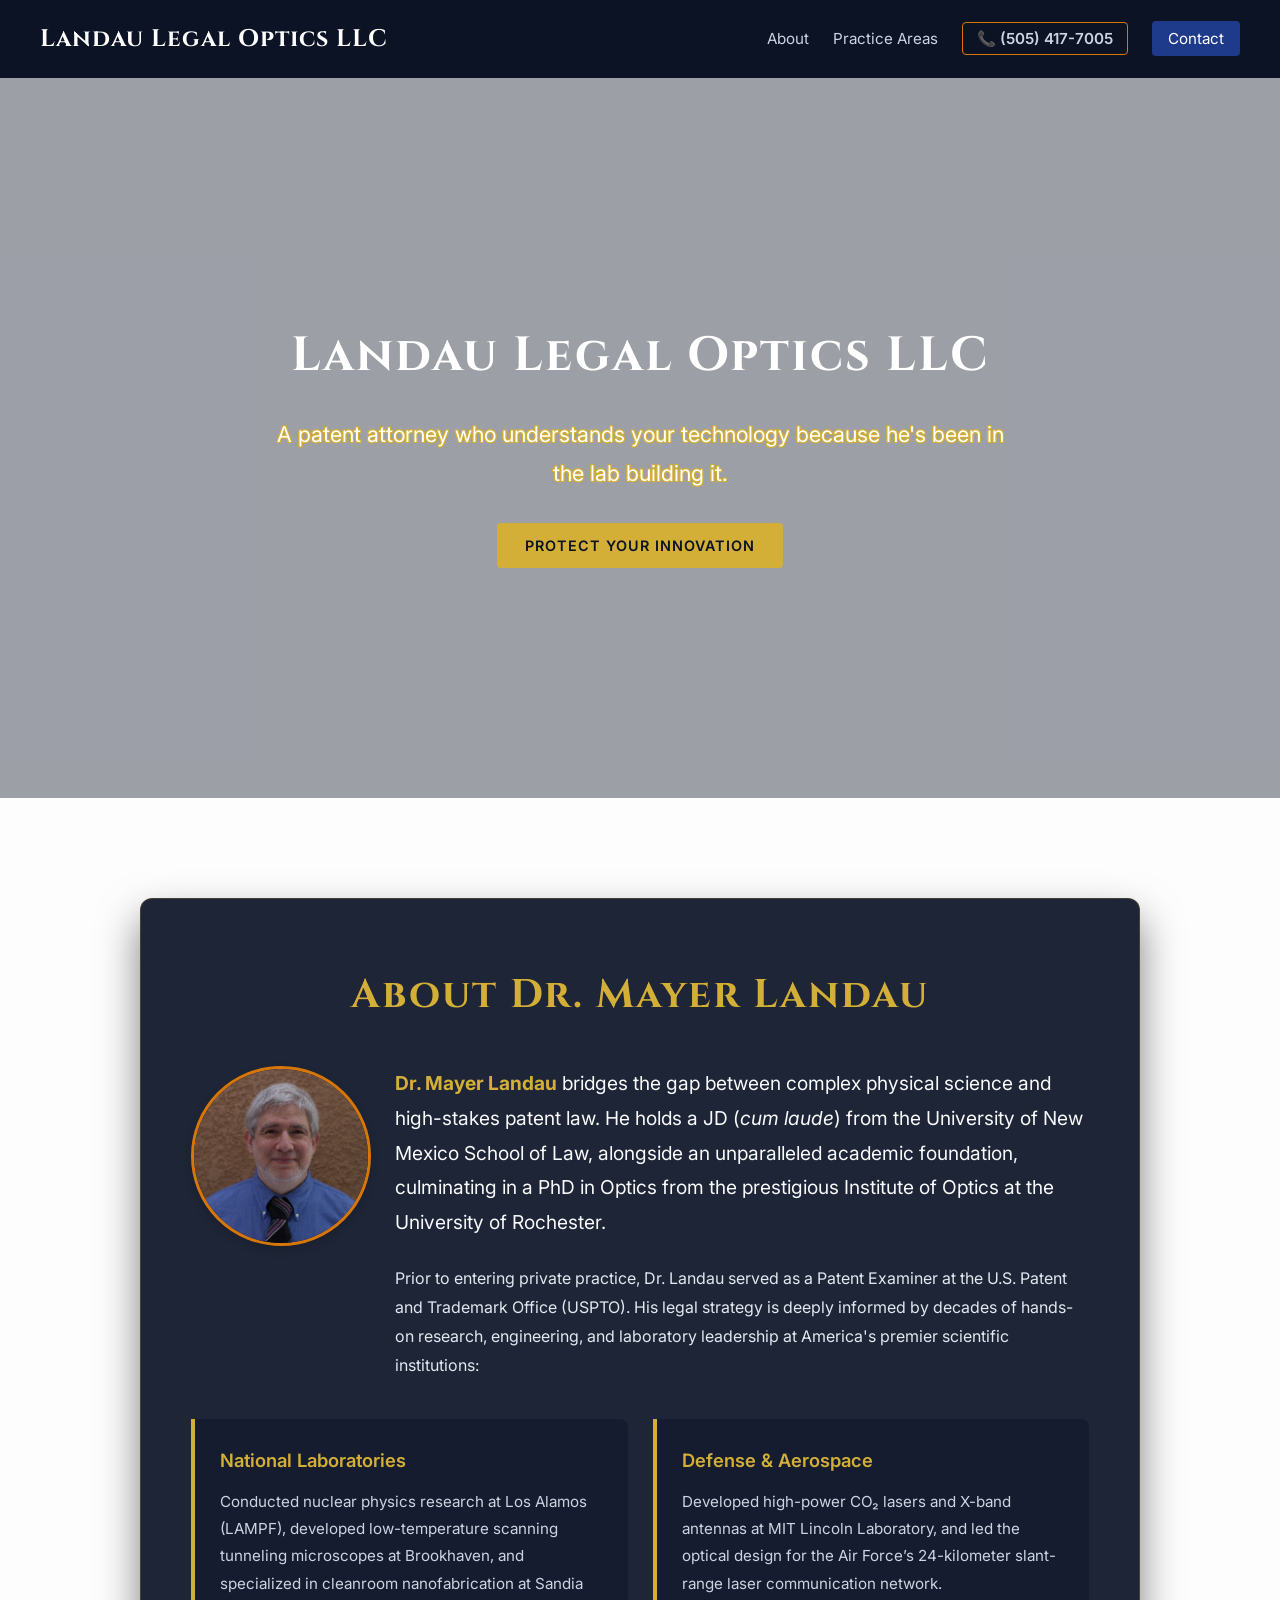
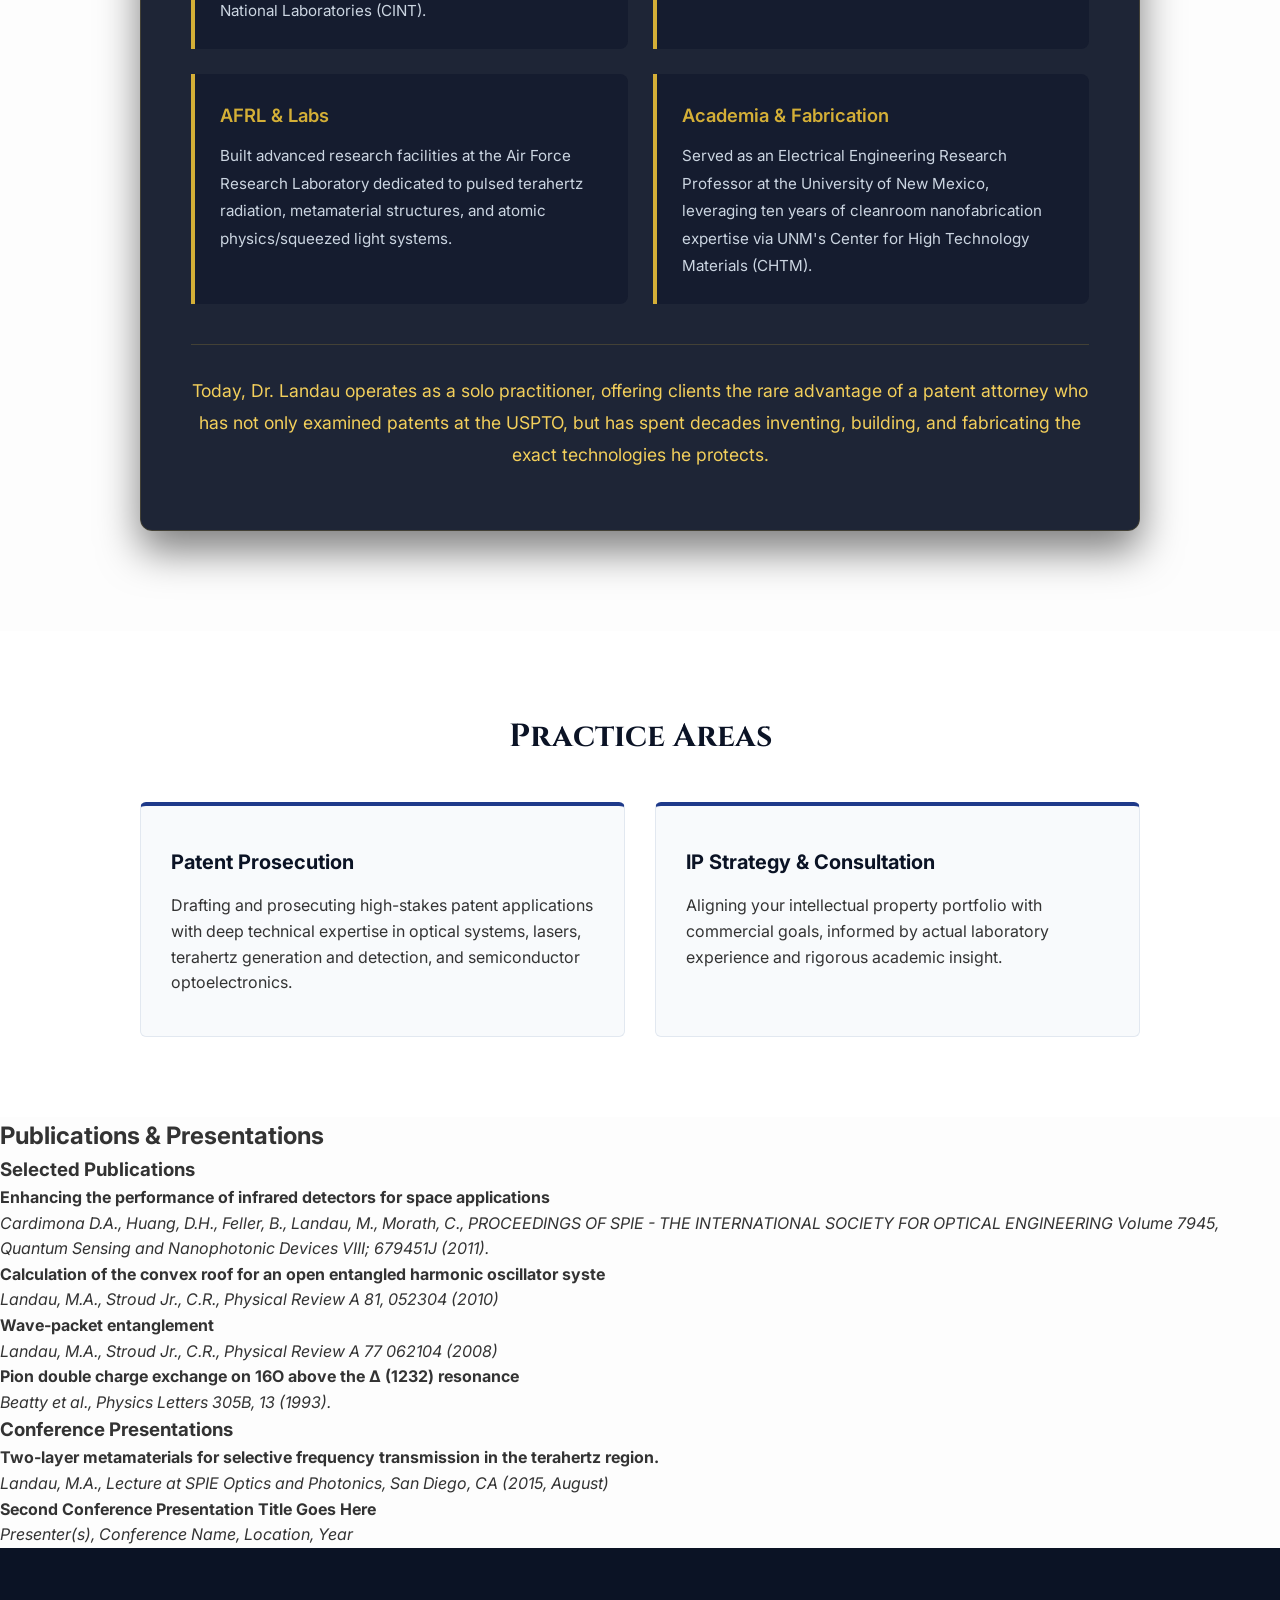
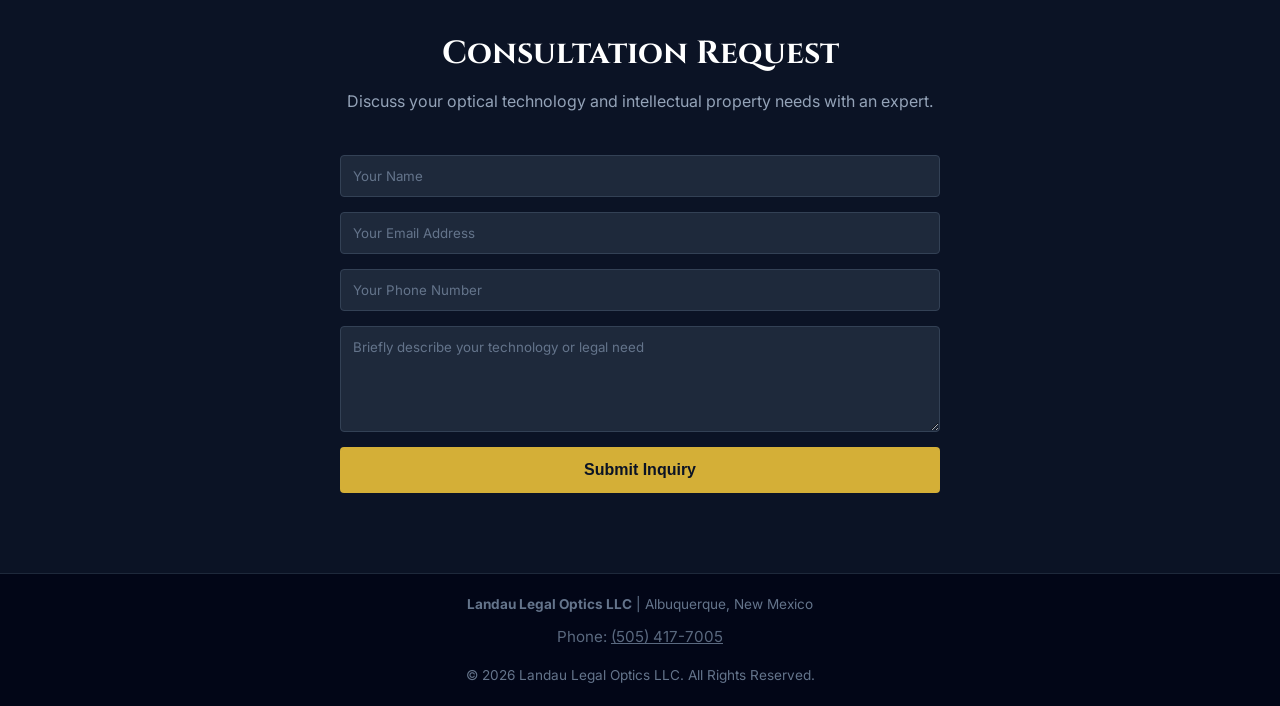
==== commit 7ae1d87e: "Update index.html" ====
--- a/index.html
+++ b/index.html
@@ -152,8 +152,8 @@
                 <h3>Conference Presentations</h3>
                 <ul class="pub-list">
                     <li>
-                        <strong>Conference Talk or Poster Title Goes Here</strong><br>
-                        <em>Presenter(s), Conference Name (e.g., SPIE, Optica), Location, Year</em>
+                        <strong>Two-layer metamaterials for selective frequency transmission in the terahertz region.</strong><br>
+                        <em>Landau, M.A.,  Lecture at SPIE Optics and Photonics, San Diego, CA  (2015, August)</em>
                     </li>
                     <li>
                         <strong>Second Conference Presentation Title Goes Here</strong><br>
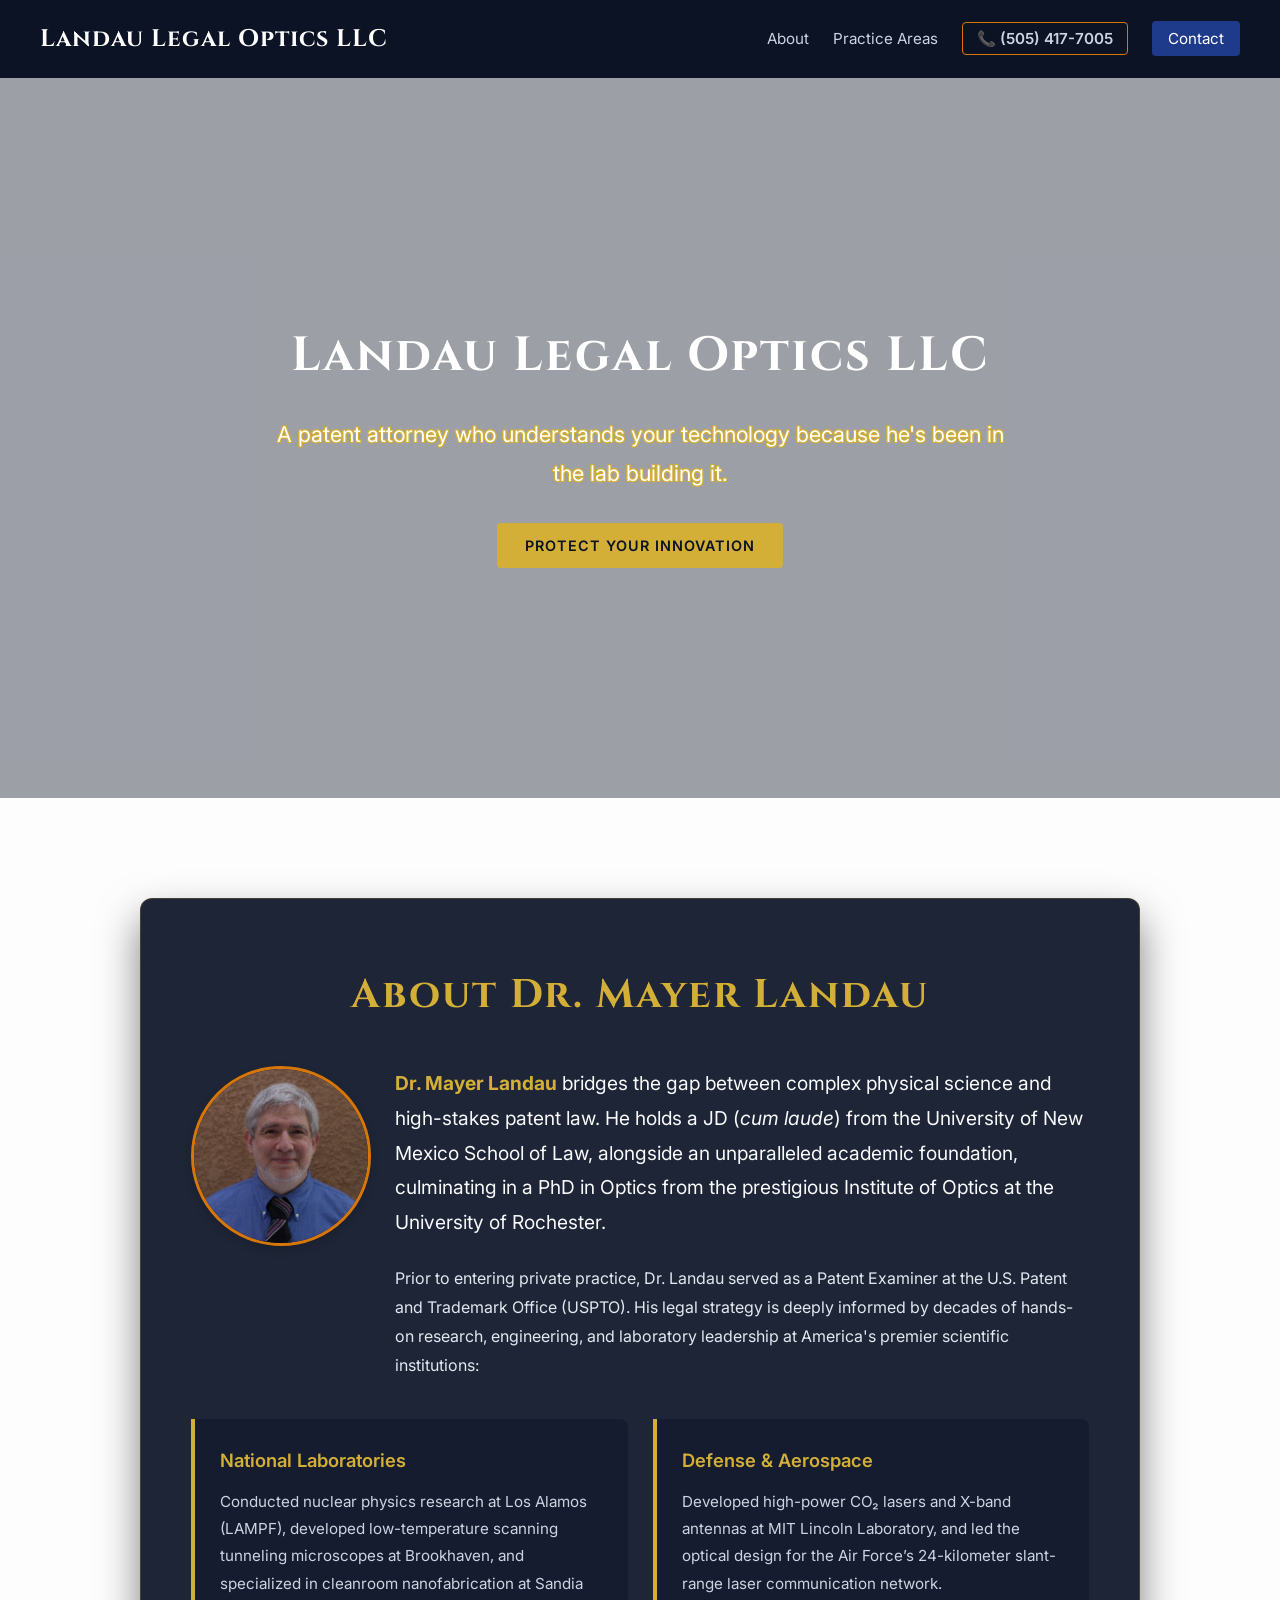
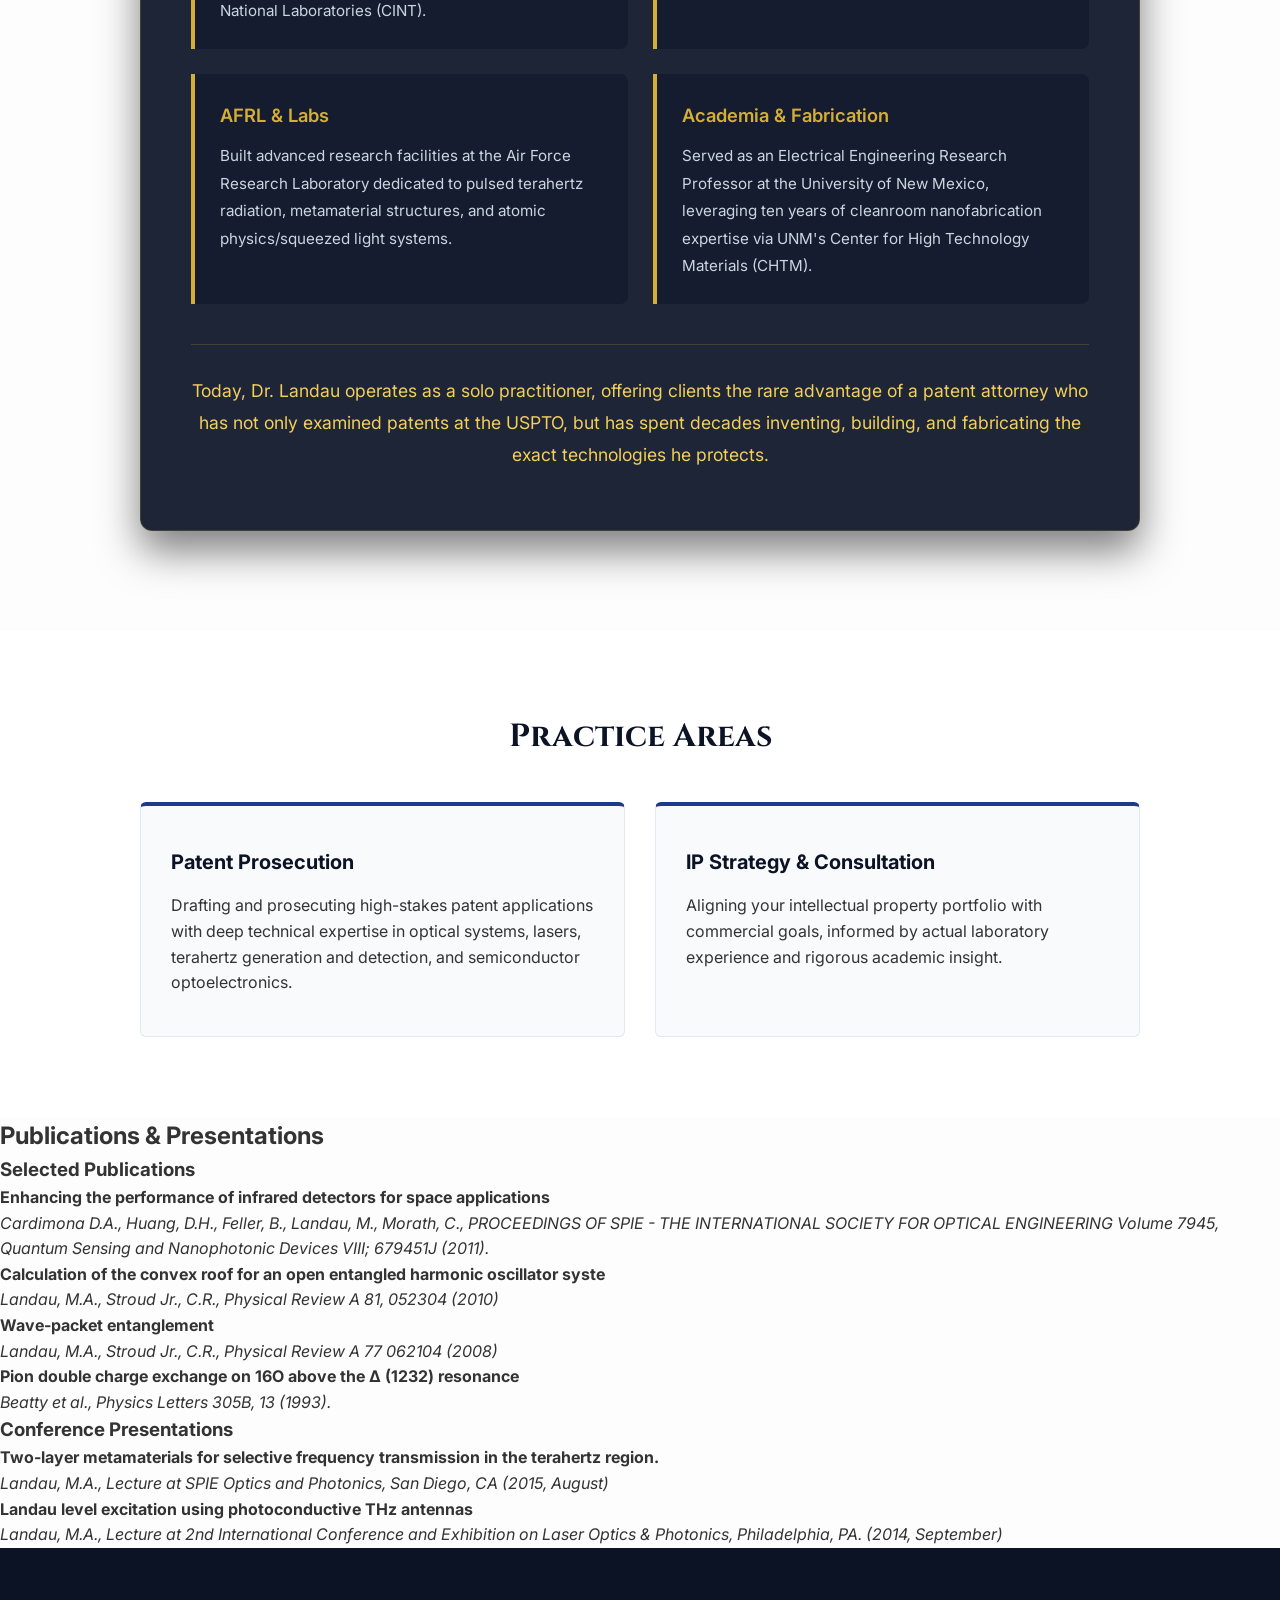
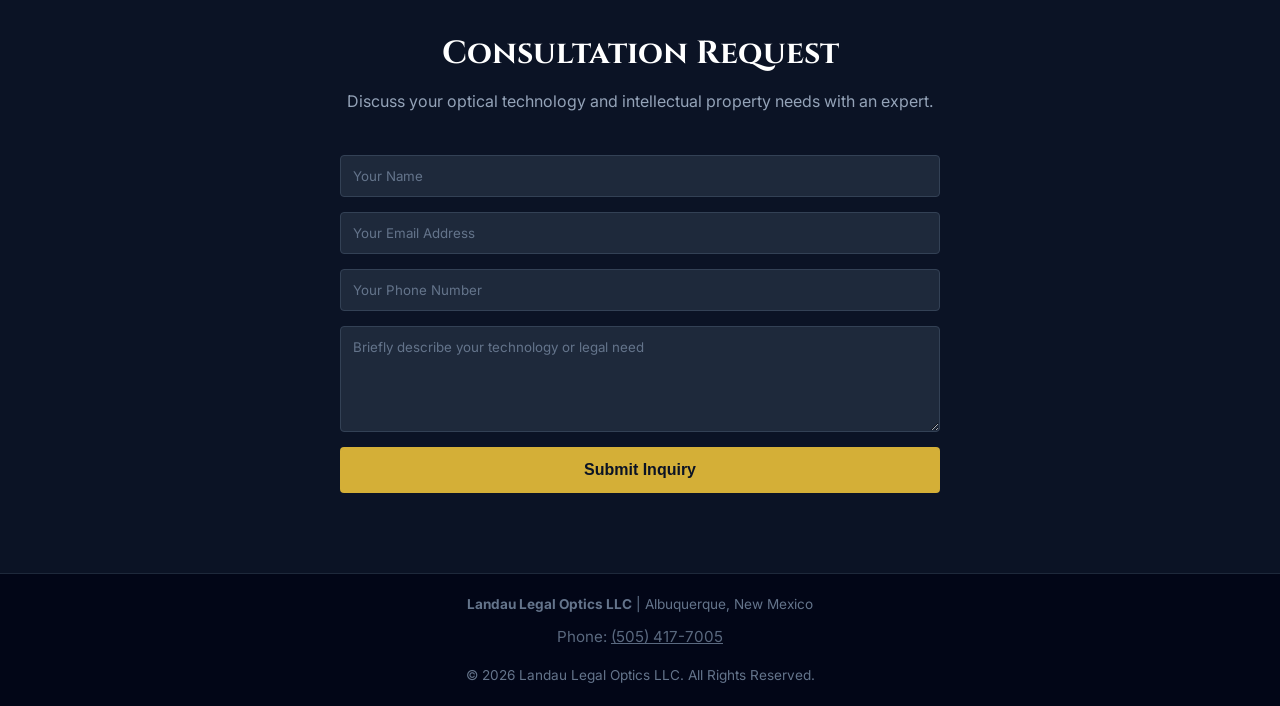
==== commit ad1804f2: "Update index.html" ====
--- a/index.html
+++ b/index.html
@@ -156,8 +156,8 @@
                         <em>Landau, M.A.,  Lecture at SPIE Optics and Photonics, San Diego, CA  (2015, August)</em>
                     </li>
                     <li>
-                        <strong>Second Conference Presentation Title Goes Here</strong><br>
-                        <em>Presenter(s), Conference Name, Location, Year</em>
+                        <strong>Landau level excitation using photoconductive THz antennas</strong><br>
+                        <em>Landau, M.A., Lecture at 2nd International Conference and Exhibition on Laser Optics & Photonics, Philadelphia, PA. (2014, September)</em>
                     </li>
                 </ul>
             </div>
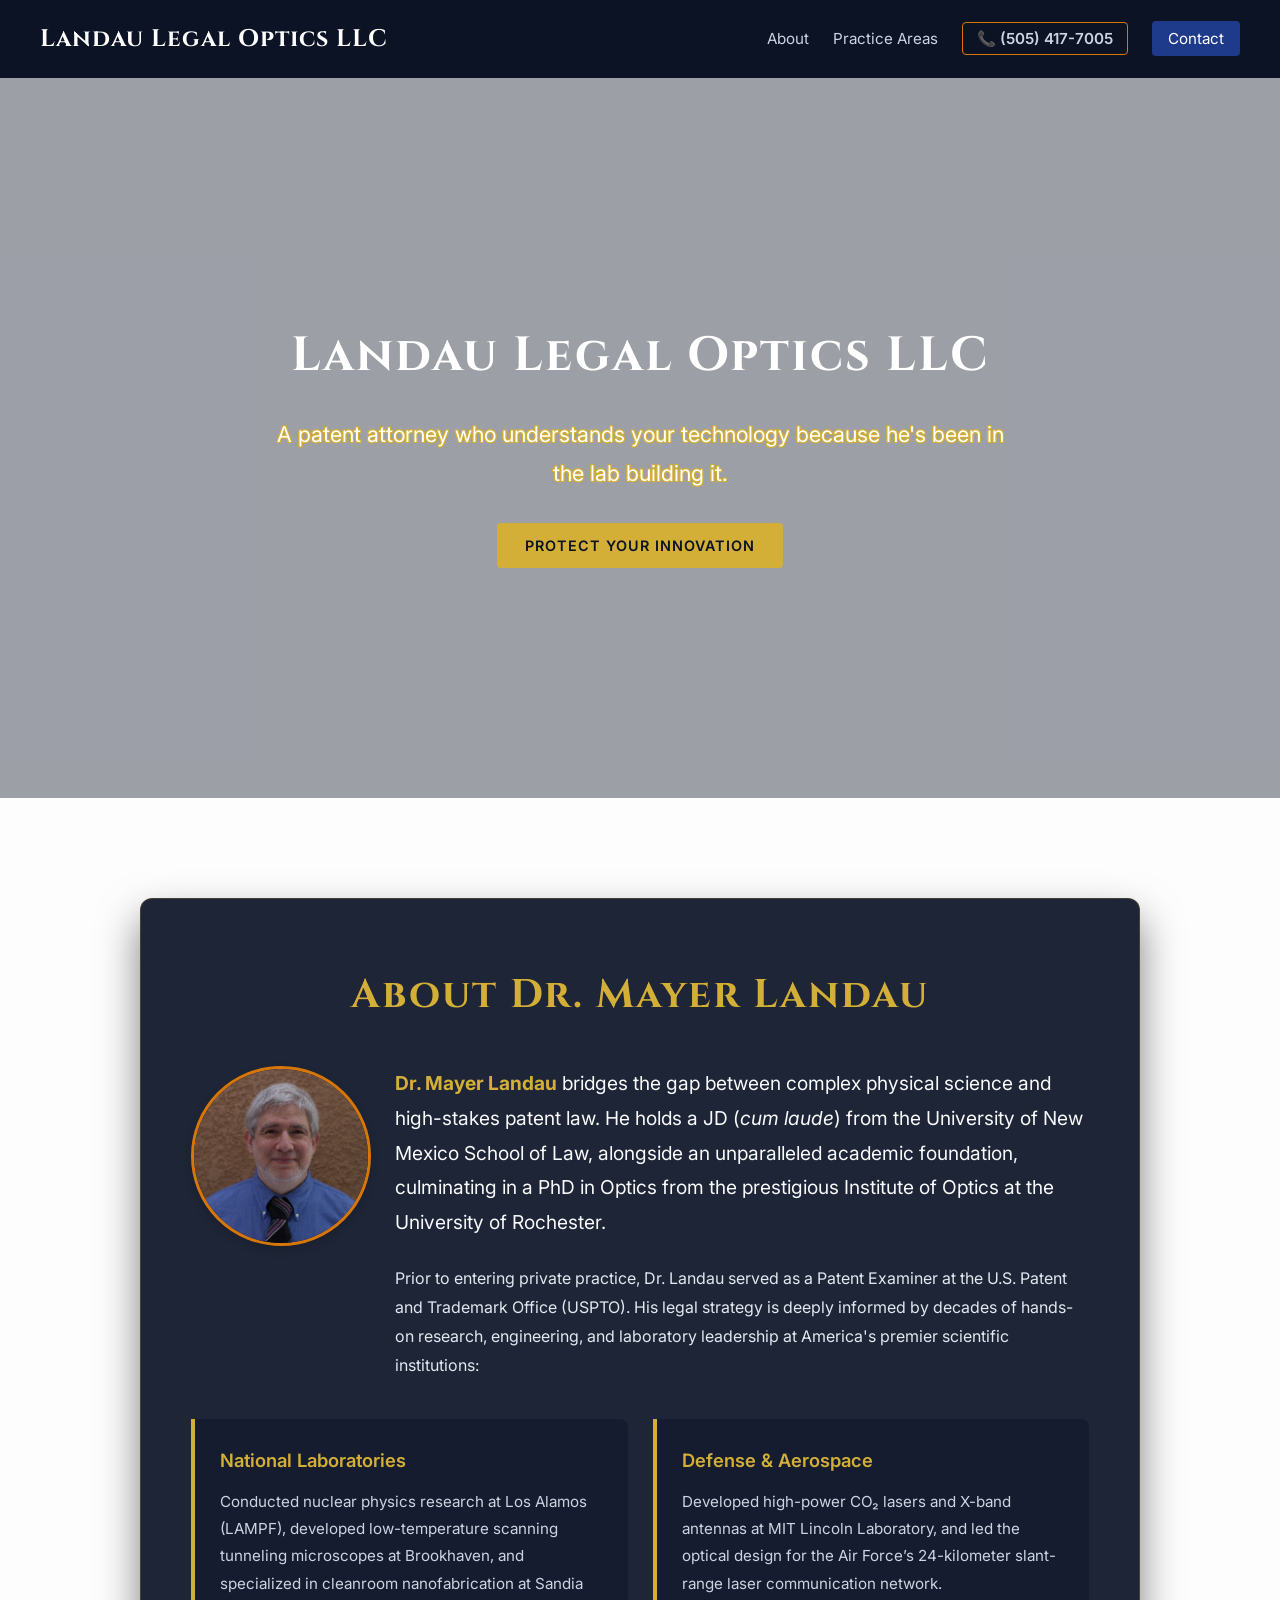
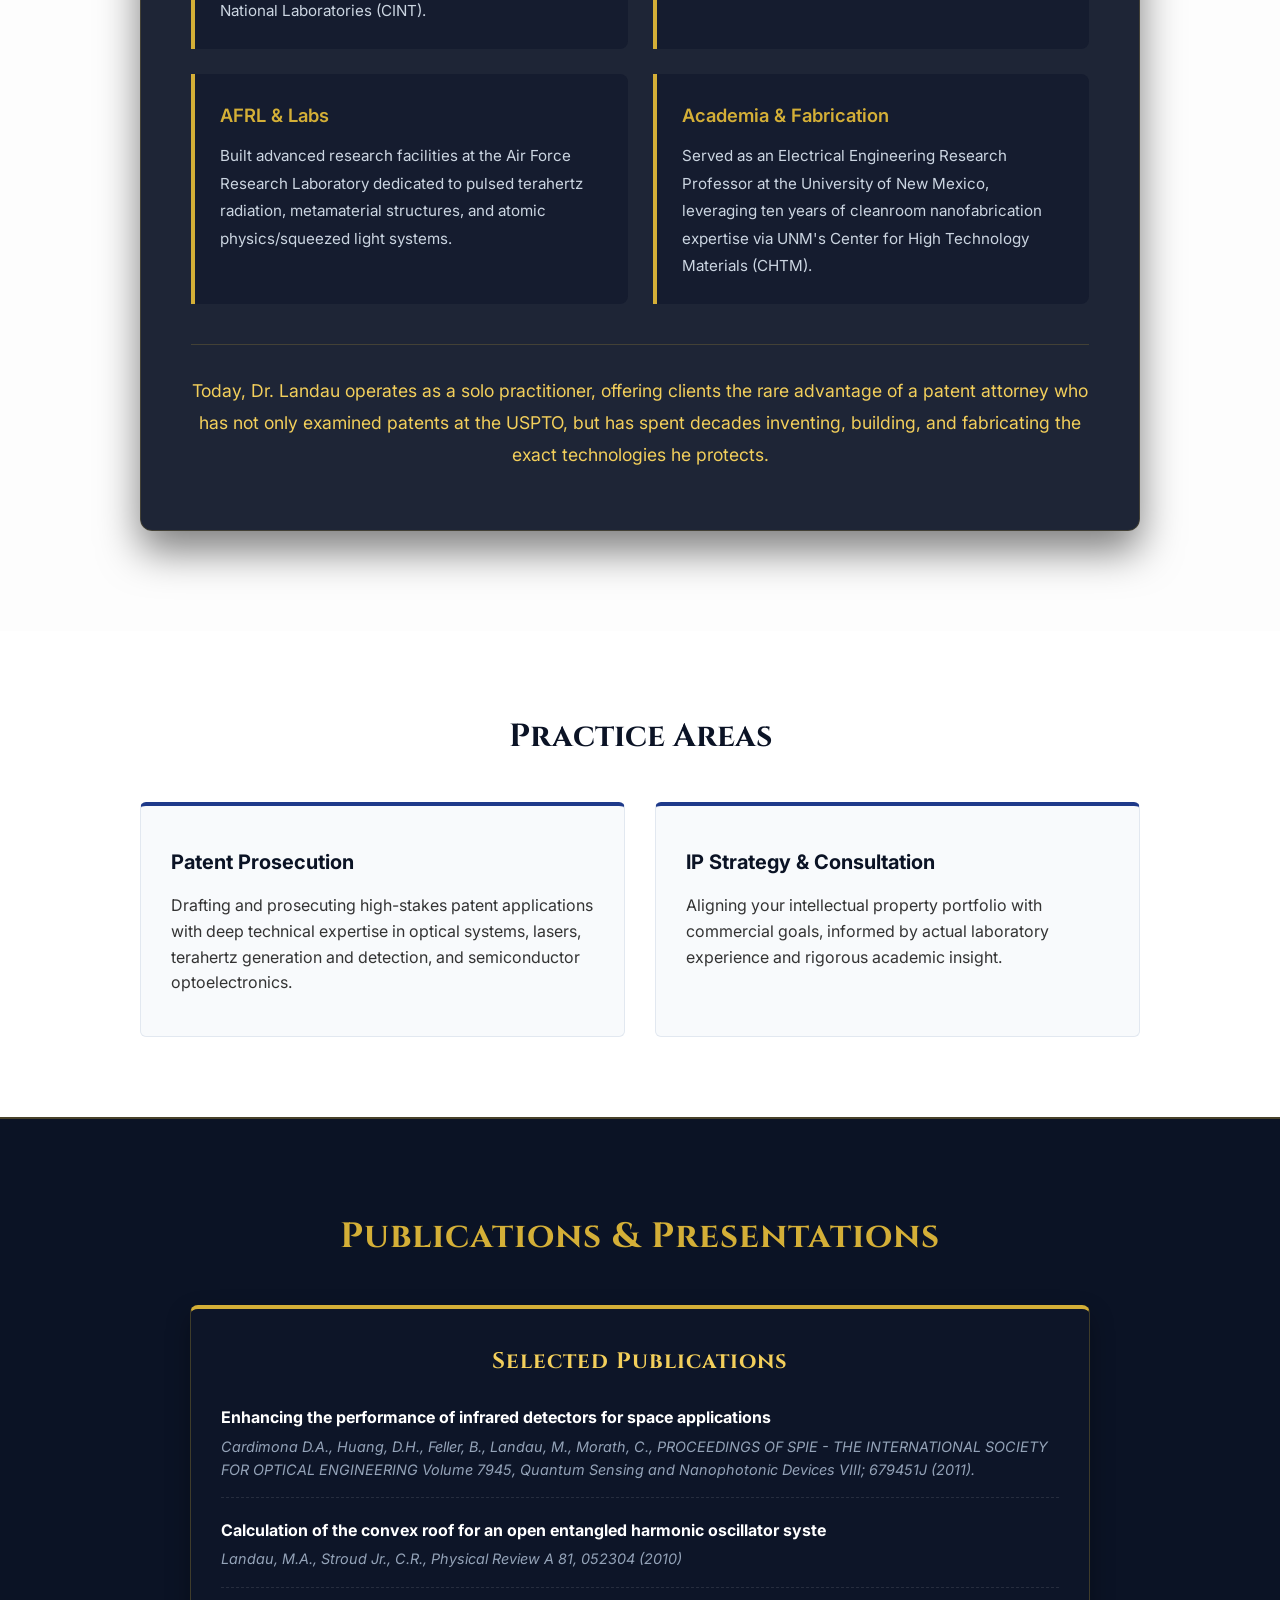
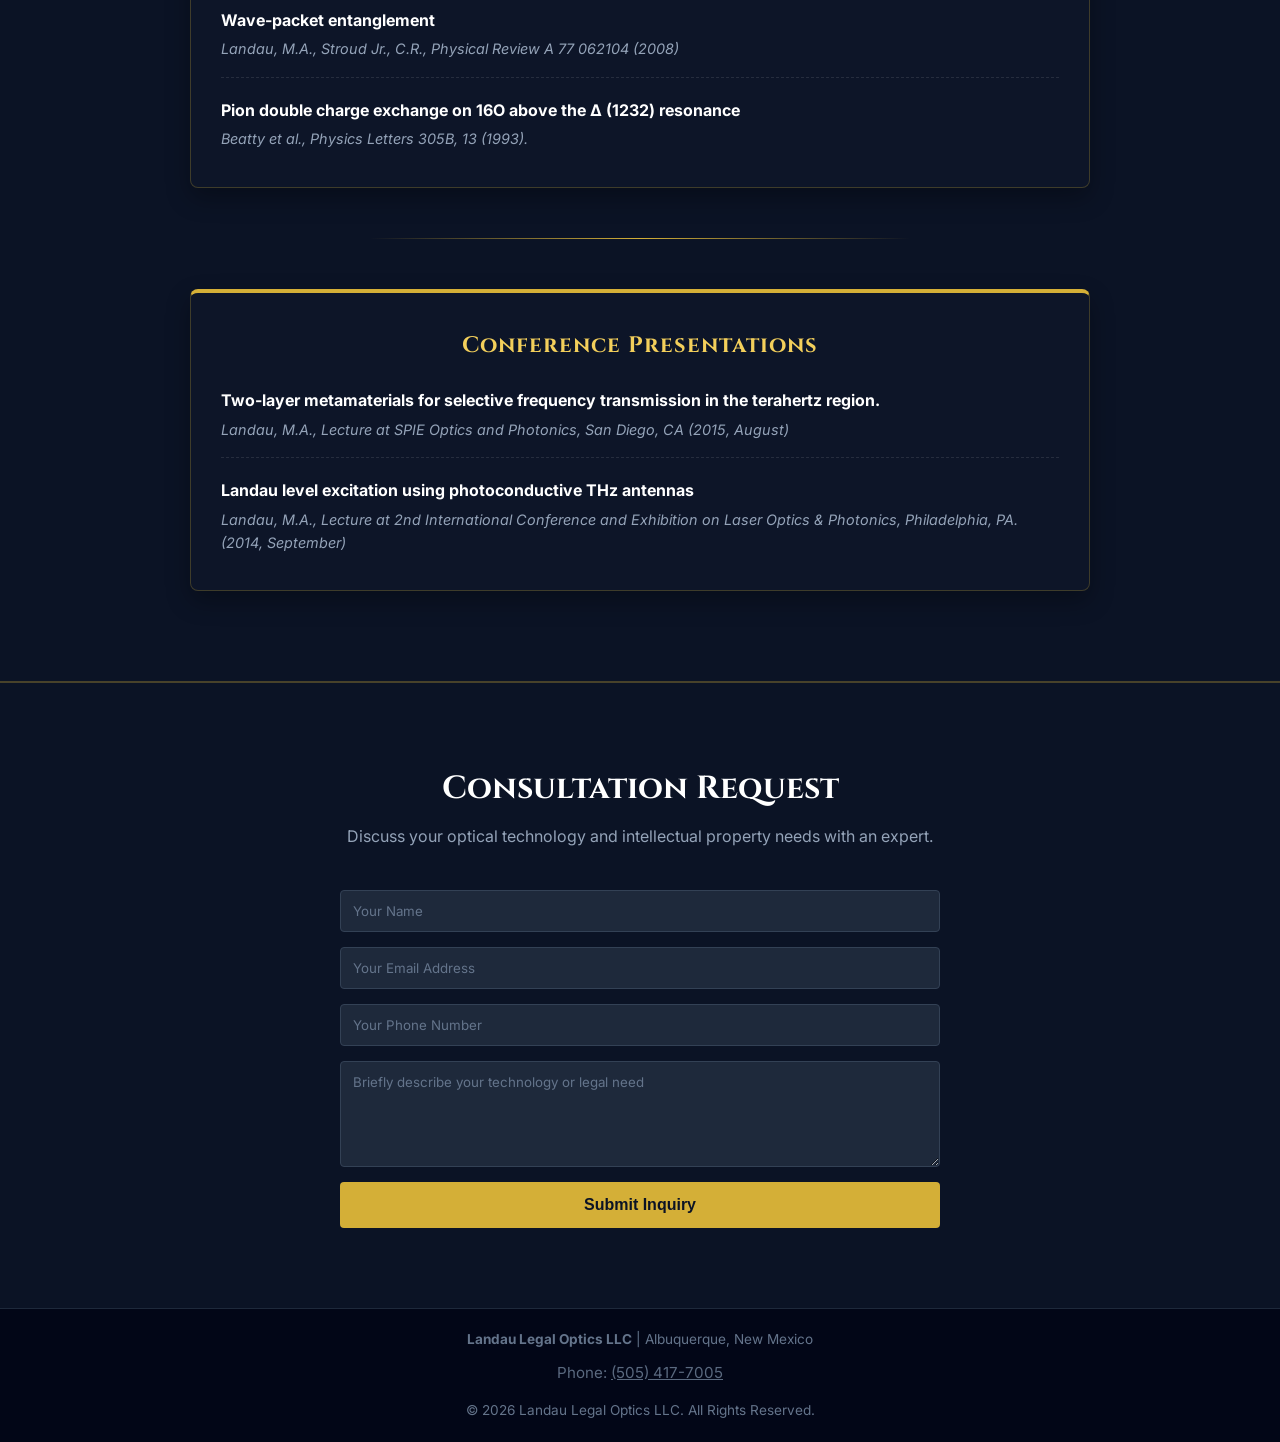
==== commit 575dd233: "Fix HTML encoding issues in index.html" ====
--- a/index.html
+++ b/index.html
@@ -146,7 +146,7 @@
                     </li>
                 </ul>
             </div>
-
+<div class="pub-divider"></div>
             <!-- Conference Presentations Category -->
             <div class="pub-category">
                 <h3>Conference Presentations</h3>
--- a/styleFileForPatents.css
+++ b/styleFileForPatents.css
@@ -393,3 +393,89 @@
     }
 }
 
+/* --- Publications & Presentations Section --- */
+.publications-section {
+    padding: 90px 40px;
+    background-color: #0b1325; /* Deep rich navy background to separate from Practice Areas */
+    color: #e2e8f0;
+    text-align: center;
+    border-top: 2px solid rgba(212, 175, 55, 0.3); /* Subtle gold top border */
+    border-bottom: 2px solid rgba(212, 175, 55, 0.3);
+}
+
+.publications-section h2 {
+    font-family: 'Cinzel', serif;
+    font-size: 2.2rem;
+    margin-bottom: 40px;
+    color: #d4af37; /* Gold heading to pop against the navy */
+    letter-spacing: 1px;
+}
+
+.publications-container {
+    max-width: 900px;
+    margin: 0 auto;
+    display: flex;
+    flex-direction: column;
+    gap: 40px;
+    text-align: center; /* Centering container content */
+}
+
+.pub-category {
+    background: rgba(15, 23, 42, 0.7); /* Translucent dark card style */
+    border: 1px solid rgba(212, 175, 55, 0.25);
+    border-top: 4px solid #d4af37; /* Solid gold top accent bar */
+    padding: 35px 30px;
+    border-radius: 8px;
+    box-shadow: 0 10px 25px rgba(0, 0, 0, 0.3);
+}
+
+.pub-category h3 {
+    font-family: 'Cinzel', serif;
+    color: #f3cf5b;
+    font-size: 1.4rem;
+    margin-bottom: 25px;
+    letter-spacing: 1px;
+    text-align: center; /* Explicitly centered category headings */
+}
+
+.pub-list {
+    list-style-type: none;
+    padding-left: 0;
+    text-align: left; /* Keeps long publication citations clean and readable */
+}
+
+.pub-list li {
+    margin-bottom: 20px;
+    line-height: 1.6;
+    font-size: 0.95rem;
+    color: #cbd5e1;
+    padding-bottom: 15px;
+    border-bottom: 1px dashed rgba(255, 255, 255, 0.1); /* Subtle separator between individual citations */
+}
+
+.pub-list li:last-child {
+    margin-bottom: 0;
+    padding-bottom: 0;
+    border-bottom: none;
+}
+
+.pub-list strong {
+    color: #ffffff;
+    font-size: 1rem;
+}
+
+.pub-list em {
+    color: #94a3b8;
+    font-style: italic;
+    font-size: 0.9rem;
+    display: inline-block;
+    margin-top: 4px;
+}
+
+/* Elegant visual divider between Selected Publications and Conference Presentations */
+.pub-divider {
+    width: 60%;
+    height: 1px;
+    background: linear-gradient(90deg, transparent, #d4af37, transparent);
+    margin: 10px auto;
+}
